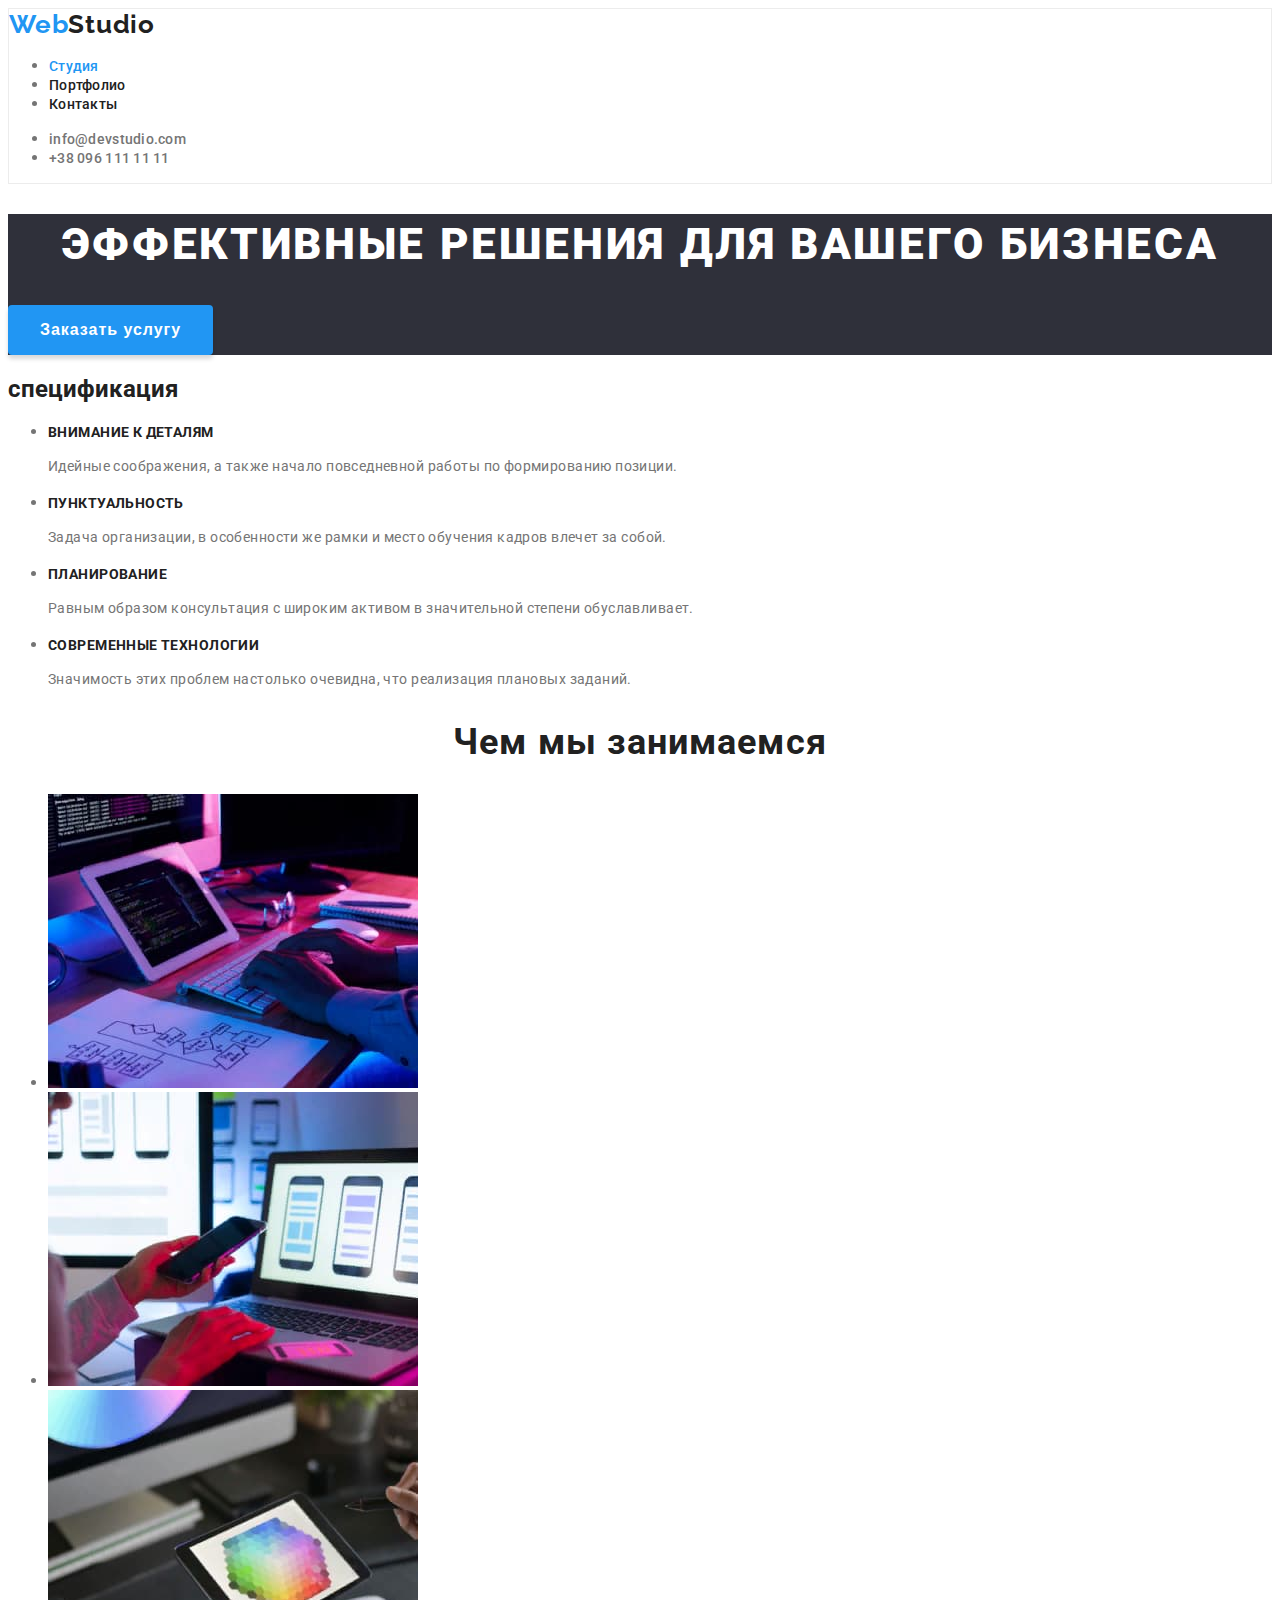
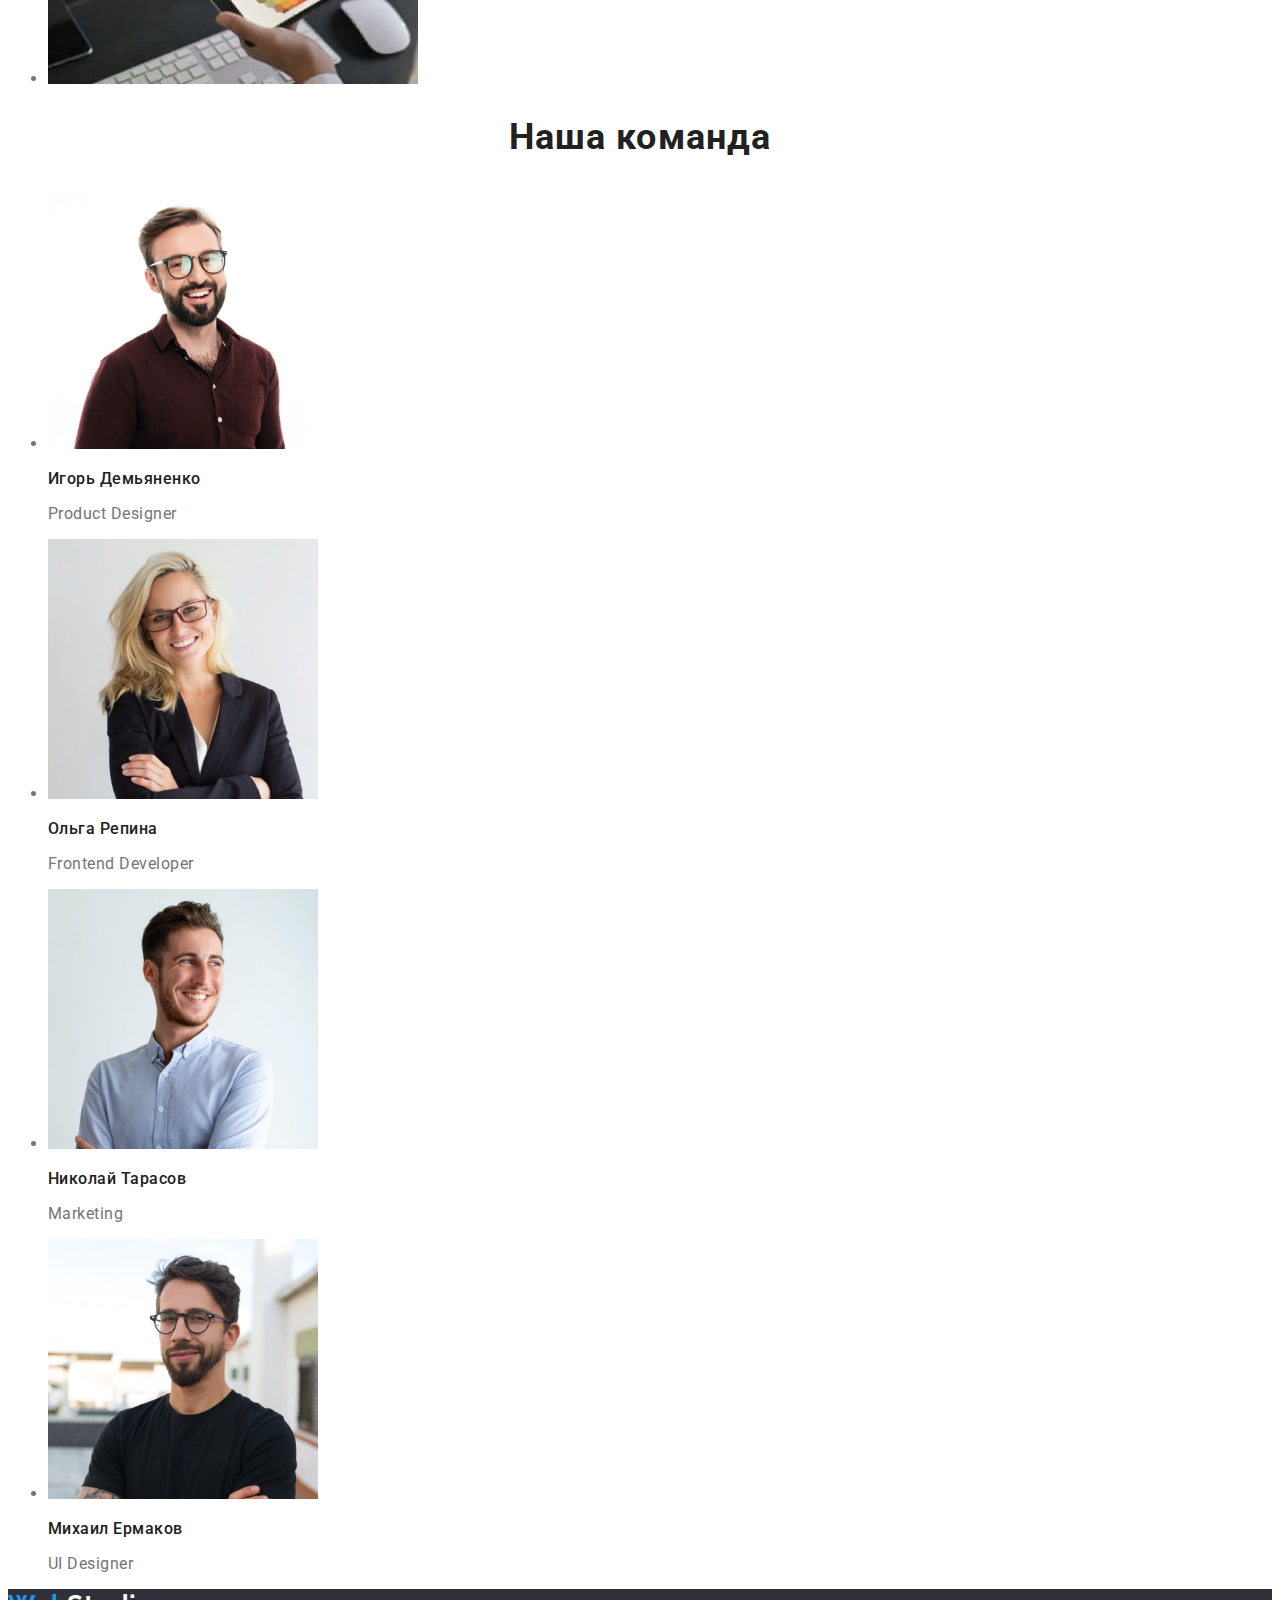
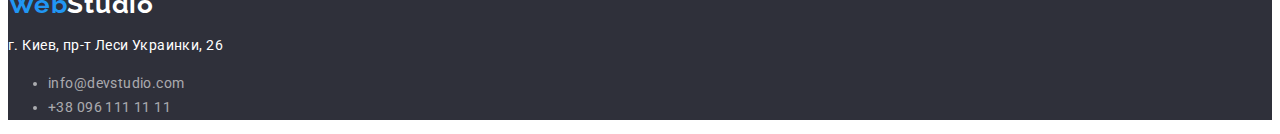
==== index.html @ db03715d "1" ====
<!DOCTYPE html>
<html lang="ru">
  <head>
    <meta charset="UTF-8" />
    <meta http-equiv="X-UA-Compatible" content="IE=edge" />
    <meta name="viewport" content="width=device-width, initial-scale=1.0" />
    <title>my first work</title>
    <link rel="preconnect" href="https://fonts.googleapis.com" />
    <link rel="preconnect" href="https://fonts.gstatic.com" crossorigin />
    <link
      href="https://fonts.googleapis.com/css2?family=Raleway:wght@700&family=Roboto:wght@400;500;700;900&display=swap"
      rel="stylesheet"
    />
    <link
      rel="stylesheet"
      href="https://cdnjs.cloudflare.com/ajax/libs/modern-normalize/1.1.0/modern-normalize.min.css"
      integrity="sha512-wpPYUAdjBVSE4KJnH1VR1HeZfpl1ub8YT/NKx4PuQ5NmX2tKuGu6U/JRp5y+Y8XG2tV+wKQpNHVUX03MfMFn9Q=="
      crossorigin="anonymous"
      referrerpolicy="no-referrer"
    />
    <link rel="stylesheet" href="css/styles.css" />
  </head>

  <body>
    <!--✌️Шапка Страницы🤞-->
    <header class="main-header">
      <nav class="main-nav">
        <a href="" class="logo"><span>Web</span>Studio</a>
        <ul class="nav-list">
          <li class="nav-item">
            <a href="./index.html" class="nav-link"><span>Студия</span></a>
          </li>
          <li class="nav-item">
            <a href="./portfolio.html" class="nav-link">Портфолио</a>
          </li>
          <li class="nav-item"><a href="" class="nav-link">Контакты</a></li>
        </ul>
      </nav>
      <ul class="nav-list-list">
        <li class="nav-contacts">
          <a href="mailto:info@devstudio.com" class="contacts"
            >info@devstudio.com</a
          >
        </li>
        <li class="nav-contacts">
          <a href="tell:+380961111111" class="contacts">+38 096 111 11 11</a>
        </li>
      </ul>
    </header>
    <main>
      <!--✌️Герой Страницы🤞-->
      <section class="section-hero">
        <h1 class="title">Эффективные решения для вашего бизнеса</h1>
        <button type="button" class="button main-btn">Заказать услугу</button>
      </section>
      <!--✌️Характеристики Страницы🤞-->
      <section class="Specifications">
        <h2 class="is hidden">спецификация</h2>
        <ul class="Specifications-list">
          <li class="Specifications-item">
            <h3 class="Specifications-title">Внимание к деталям</h3>
            <p class="Specifications-text">
              Идейные соображения, а также начало повседневной работы по
              формированию позиции.
            </p>
          </li>
          <li class="Specifications-item">
            <h3 class="Specifications-title">Пунктуальность</h3>
            <p class="Specifications-text">
              Задача организации, в особенности же рамки и место обучения кадров
              влечет за собой.
            </p>
          </li>
          <li class="Specifications-item">
            <h3 class="Specifications-title">Планирование</h3>
            <p class="Specifications-text">
              Равным образом консультация с широким активом в значительной
              степени обуславливает.
            </p>
          </li>
          <li class="Specifications-item">
            <h3 class="Specifications-title">Современные технологии</h3>
            <p class="Specifications-text">
              Значимость этих проблем настолько очевидна, что реализация
              плановых заданий.
            </p>
          </li>
        </ul>
      </section>
      <!--✌️Страница Занятье🤞-->
      <section class="occupation">
        <h2 class="occupation-title">Чем мы занимаемся</h2>
        <ul class="occupation-list">
          <li class="occupation-item">
            <img
              src="images/planshetpalci.jpg"
              alt="planshetpalci"
              width="370"
            />
          </li>
          <li class="occupation-item">
            <img src="images/iphonenout.jpg" alt="iphonenout" width="370" />
          </li>
          <li class="occupation-item">
            <img src="images/planshet.jpg" alt="planshet" width="370" />
          </li>
        </ul>
      </section>
      <!--✌️Страница КОМАНДЫ🤞-->
      <section class="team">
        <h2 class="our-team">Наша команда</h2>
        <ul class="team-list">
          <li class="team-item">
            <img src="images/igor.jpg" alt="photo igor" width="270" />
            <h3 class="name">Игорь Демьяненко</h3>
            <p class="profession">Product Designer</p>
          </li>
          <li>
            <img src="images/olga.jpg" alt="photo olga" width="270" />
            <h3 class="name">Ольга Репина</h3>
            <p class="profession">Frontend Developer</p>
          </li>
          <li>
            <img src="images/nikolai.jpg" alt="photo nikolai" width="270" />
            <h3 class="name">Николай Тарасов</h3>
            <p class="profession">Marketing</p>
          </li>
          <li>
            <img src="images/mixail.jpg" alt="photo mixail" width="270" />
            <h3 class="name">Михаил Ермаков</h3>
            <p class="profession">UI Designer</p>
          </li>
        </ul>
      </section>
    </main>
    <!--✌️Нижняя часть страницы🤞-->
    <footer class="footer-page">
      <a href="" class="logo2">Web<span>Studio</span></a>
      <address>
        <p class="footer-text">г. Киев, пр-т Леси Украинки, 26</p>
        <ul class="footer-contacts">
          <li class="footer-item">
            <a href="mailto:info@devstudio.com" class="footer-contacts"
              >info@devstudio.com</a
            >
          </li>
          <li class="footer-item">
            <a href="tell:+380961111111" class="footer-contacts"
              >+38 096 111 11 11</a
            >
          </li>
        </ul>
      </address>
    </footer>
  </body>
</html>
---- css/styles.css ----
body {
  font-family: "Roboto", sans-serif;
  color: #757575;
  background-color: var(--цвет-фона);
}
:root {
  --основной-цвет: #757575;
  --цвет-фокуса: #2196f3;
  --цвет-текста: #212121;
  --цвет-фона: #ffffff;
  --цвет-секции: #f5f4fa;
  --цвет-футер-фон: #2f303a;
  --цвет-кнопки-ховер: #188ce8;
}
a {
  text-decoration: none;
}
h2,
h3 {
  color: var(--цвет-текста);
}
/*--✌️Шапка Страницы🤞--*/
.main-header {
  border: 1px solid #ececec;
}
/*-------✌️LOGO🤞------*/
.logo {
  font-style: normal;
  font-family: Raleway;
  font-weight: 700;
  font-size: 26px;
  line-height: 1.2;
  letter-spacing: 0.03em;
  color: var(--цвет-текста);
}
.logo > span {
  color: var(--цвет-фокуса);
}
/*-----✌️нав список🤞---*/

.nav-link {
  font-style: normal;
  font-weight: 500;
  font-size: 14px;
  line-height: 1.14;
  letter-spacing: 0.02em;
  color: var(--цвет-текста);
}
.nav-link > span {
  color: var(--цвет-фокуса);
}
.nav-link:hover,
.nav-link:focus {
  color: var(--цвет-фокуса);
}
.contacts {
  font-style: normal;
  font-weight: 500;
  font-size: 14px;
  line-height: 1.14;
  letter-spacing: 0.02em;
  color: var(--основной-цвет);
}
.contacts:hover,
.contacts:focus {
  color: var(--цвет-фокуса);
}
/*----✌️Герой Страницы🤞-----*/
.section-hero {
  max-width: 1600px;
  background-color: var(--цвет-футер-фон);
}
.title {
  font-style: normal;
  font-weight: 900;
  font-size: 44px;
  line-height: 1.4;
  text-align: center;
  letter-spacing: 0.06em;
  text-transform: uppercase;
  color: var(--цвет-фона);
}
.button {
  font-weight: 700;
  font-size: 16px;
  line-height: 1.87;
  align-items: center;
  text-align: center;
  letter-spacing: 0.06em;
  padding: 10px 32px;
  box-shadow: 0px 4px 4px rgba(0, 0, 0, 0.15);
  border-radius: 4px;
  border-style: none;
}
.main-btn {
  background-color: var(--цвет-фокуса);
  color: var(--цвет-фона);
}
.button:hover,
.button:focus {
  cursor: pointer;
  background-color: var(--цвет-кнопки-ховер);
}
/*--✌️Характеристики Страницы🤞---*/
.Specifications-title {
  font-weight: 700;
  font-size: 14px;
  line-height: 1.14;
  letter-spacing: 0.03em;
  text-transform: uppercase;
}
.Specifications-text {
  font-size: 14px;
  line-height: 1.71;
  letter-spacing: 0.03em;
}
/*---✌️Страница Занятье🤞---*/
.occupation-title {
  font-weight: 700;
  font-size: 36px;
  line-height: 1.16;
  text-align: center;
  letter-spacing: 0.03em;
}
/*-----✌️Страница КОМАНДЫ🤞---*/
.our-team {
  font-weight: 700;
  font-size: 36px;
  line-height: 1.16;
  text-align: center;
  letter-spacing: 0.03em;
}
.name {
  font-weight: 500;
  font-size: 16px;
  line-height: 1.19;
  letter-spacing: 0.03em;
}
.profession {
  font-size: 16px;
  line-height: 1.19;
  letter-spacing: 0.03em;
}
/*---✌️Нижняя часть страницы🤞---*/
/*--✌️Нижняя часть LOGO🤞---*/
.logo2 {
  font-style: normal;
  font-family: Raleway;
  font-weight: 700;
  font-size: 26px;
  line-height: 1.2;
  letter-spacing: 0.03em;
  color: var(--цвет-фокуса);
}
.logo2 > span {
  color: var(--цвет-фона);
}
.footer-page {
  max-width: 1600px;
  background-color: var(--цвет-футер-фон);
}
.footer-contacts {
  font-style: normal;
  font-size: 14px;
  line-height: 1.7;
  letter-spacing: 0.03em;
  color: rgba(255, 255, 255, 0.6);
}
.footer-contacts:hover,
.footer-contacts:focus {
  color: var(--основной-цвет);
}
.footer-text {
  font-style: normal;
  font-size: 14px;
  line-height: 1.7;
  letter-spacing: 0.03em;
  color: var(--цвет-фона);
}
/*----✌️Страница PORTFOLIO🤞----*/
/*------✌️Кнопки Страницы🤞----*/
.buttons {
  display: inline-block;
  font-weight: 500;
  font-size: 16px;
  line-height: 1.62;
  text-align: center;
  letter-spacing: 0.03em;
  border-radius: 4px;
  color: var(--цвет-текста);
  background-color: var(--цвет-секции);
  cursor: pointer;
  padding: 6px 22px;
  border-style: none;
  box-shadow: 0px 3px 1px rgba(0, 0, 0, 0.1), 0px 1px 2px rgba(0, 0, 0, 0.08),
    0px 2px 2px rgba(0, 0, 0, 0.12);
}
.buttons:hover,
.buttons:focus {
  color: var(--цвет-фона);
  background-color: var(--цвет-фокуса);
}

/*--✌️ПЕРЕЧЕНЬ продукта Страницы🤞--*/
.product-name {
  font-weight: bold;
  font-size: 18px;
  line-height: 2;
  letter-spacing: 0.06em;
}
.product-link {
  font-size: 16px;
  line-height: 1.87;
  letter-spacing: 0.03em;
}
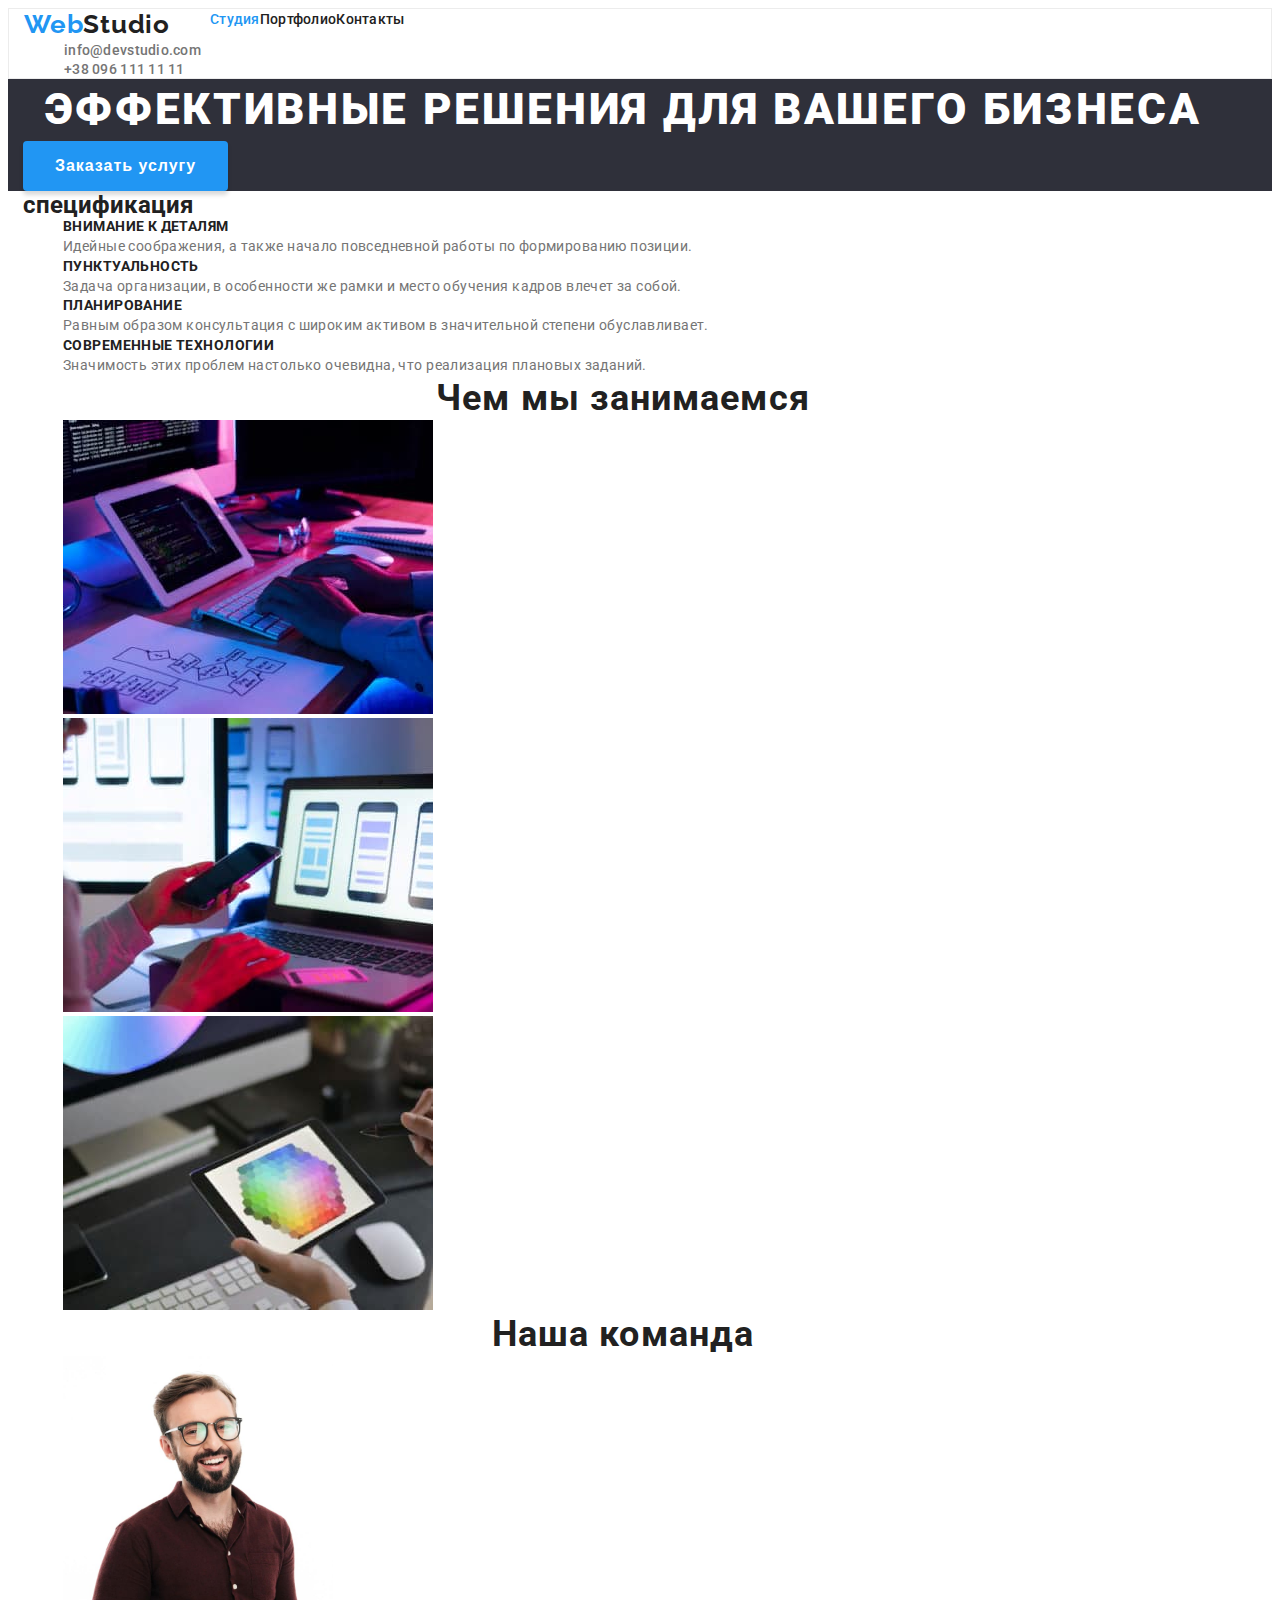
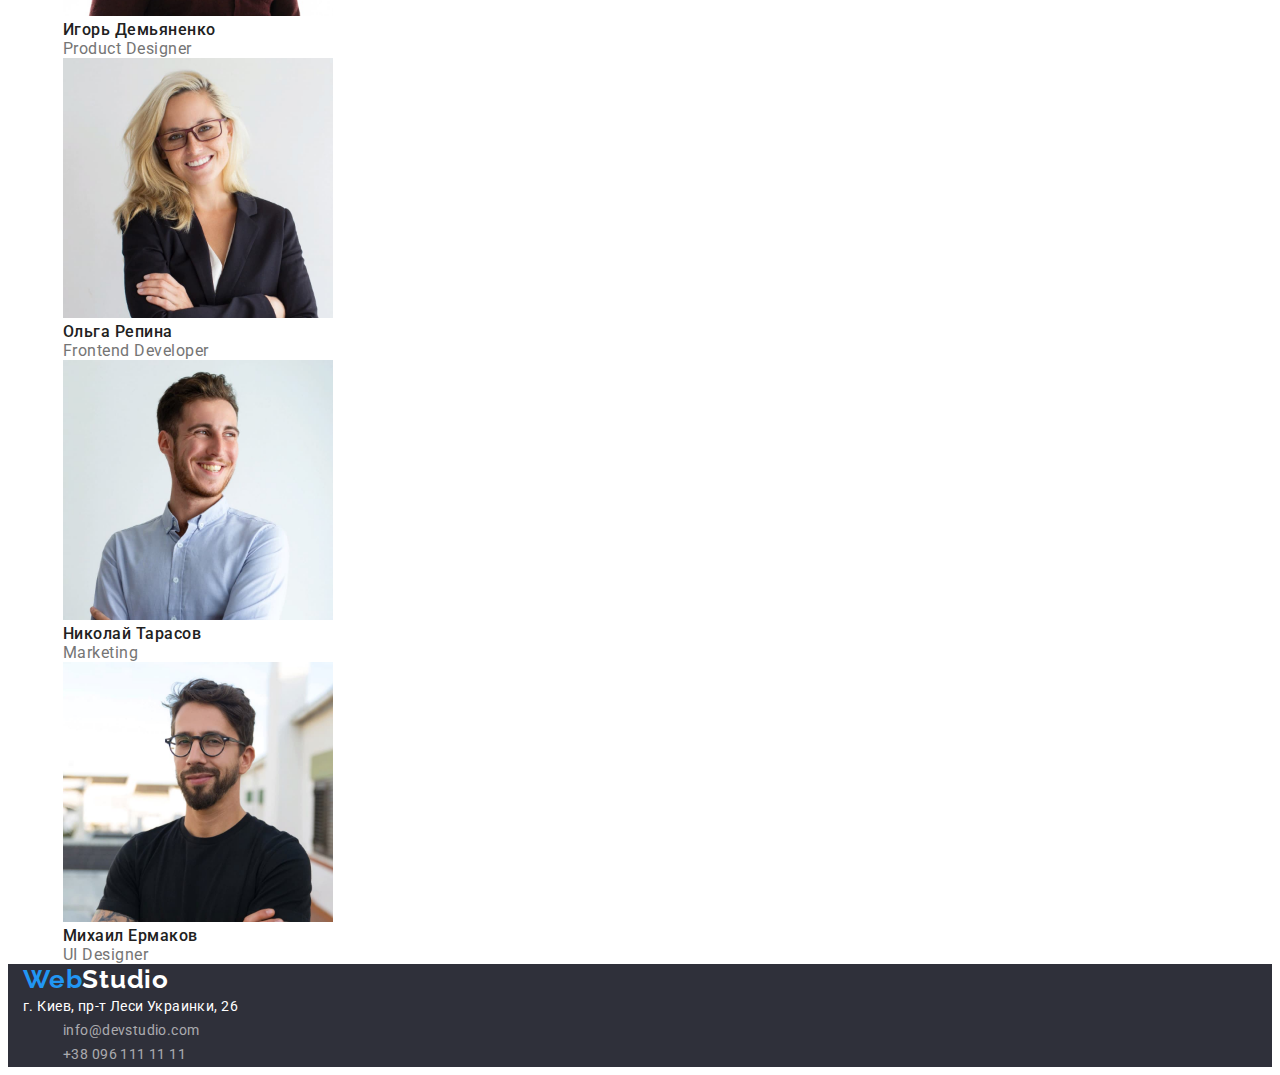
==== commit ff3bcfaf: "1" ====
--- a/index.html
+++ b/index.html
@@ -24,133 +24,145 @@
   <body>
     <!--✌️Шапка Страницы🤞-->
     <header class="main-header">
-      <nav class="main-nav">
-        <a href="" class="logo"><span>Web</span>Studio</a>
-        <ul class="nav-list">
-          <li class="nav-item">
-            <a href="./index.html" class="nav-link"><span>Студия</span></a>
+      <div class="conteiner">
+        <nav class="main-nav">
+          <a href="" class="logo"><span>Web</span>Studio</a>
+          <ul class="nav-list">
+            <li class="nav-item">
+              <a href="./index.html" class="nav-link"><span>Студия</span></a>
+            </li>
+            <li class="nav-item">
+              <a href="./portfolio.html" class="nav-link">Портфолио</a>
+            </li>
+            <li class="nav-item"><a href="" class="nav-link">Контакты</a></li>
+          </ul>
+        </nav>
+        <ul class="nav-list-list">
+          <li class="nav-contacts">
+            <a href="mailto:info@devstudio.com" class="contacts"
+              >info@devstudio.com</a
+            >
           </li>
-          <li class="nav-item">
-            <a href="./portfolio.html" class="nav-link">Портфолио</a>
+          <li class="nav-contacts">
+            <a href="tell:+380961111111" class="contacts">+38 096 111 11 11</a>
           </li>
-          <li class="nav-item"><a href="" class="nav-link">Контакты</a></li>
         </ul>
-      </nav>
-      <ul class="nav-list-list">
-        <li class="nav-contacts">
-          <a href="mailto:info@devstudio.com" class="contacts"
-            >info@devstudio.com</a
-          >
-        </li>
-        <li class="nav-contacts">
-          <a href="tell:+380961111111" class="contacts">+38 096 111 11 11</a>
-        </li>
-      </ul>
+      </div>
     </header>
     <main>
       <!--✌️Герой Страницы🤞-->
       <section class="section-hero">
-        <h1 class="title">Эффективные решения для вашего бизнеса</h1>
-        <button type="button" class="button main-btn">Заказать услугу</button>
+        <div class="conteiner">
+          <h1 class="title">Эффективные решения для вашего бизнеса</h1>
+          <button type="button" class="button main-btn">Заказать услугу</button>
+        </div>
       </section>
       <!--✌️Характеристики Страницы🤞-->
       <section class="Specifications">
-        <h2 class="is hidden">спецификация</h2>
-        <ul class="Specifications-list">
-          <li class="Specifications-item">
-            <h3 class="Specifications-title">Внимание к деталям</h3>
-            <p class="Specifications-text">
-              Идейные соображения, а также начало повседневной работы по
-              формированию позиции.
-            </p>
-          </li>
-          <li class="Specifications-item">
-            <h3 class="Specifications-title">Пунктуальность</h3>
-            <p class="Specifications-text">
-              Задача организации, в особенности же рамки и место обучения кадров
-              влечет за собой.
-            </p>
-          </li>
-          <li class="Specifications-item">
-            <h3 class="Specifications-title">Планирование</h3>
-            <p class="Specifications-text">
-              Равным образом консультация с широким активом в значительной
-              степени обуславливает.
-            </p>
-          </li>
-          <li class="Specifications-item">
-            <h3 class="Specifications-title">Современные технологии</h3>
-            <p class="Specifications-text">
-              Значимость этих проблем настолько очевидна, что реализация
-              плановых заданий.
-            </p>
-          </li>
-        </ul>
+        <div class="conteiner">
+          <h2 class="is hidden">спецификация</h2>
+          <ul class="Specifications-list">
+            <li class="Specifications-item">
+              <h3 class="Specifications-title">Внимание к деталям</h3>
+              <p class="Specifications-text">
+                Идейные соображения, а также начало повседневной работы по
+                формированию позиции.
+              </p>
+            </li>
+            <li class="Specifications-item">
+              <h3 class="Specifications-title">Пунктуальность</h3>
+              <p class="Specifications-text">
+                Задача организации, в особенности же рамки и место обучения
+                кадров влечет за собой.
+              </p>
+            </li>
+            <li class="Specifications-item">
+              <h3 class="Specifications-title">Планирование</h3>
+              <p class="Specifications-text">
+                Равным образом консультация с широким активом в значительной
+                степени обуславливает.
+              </p>
+            </li>
+            <li class="Specifications-item">
+              <h3 class="Specifications-title">Современные технологии</h3>
+              <p class="Specifications-text">
+                Значимость этих проблем настолько очевидна, что реализация
+                плановых заданий.
+              </p>
+            </li>
+          </ul>
+        </div>
       </section>
       <!--✌️Страница Занятье🤞-->
       <section class="occupation">
-        <h2 class="occupation-title">Чем мы занимаемся</h2>
-        <ul class="occupation-list">
-          <li class="occupation-item">
-            <img
-              src="images/planshetpalci.jpg"
-              alt="planshetpalci"
-              width="370"
-            />
-          </li>
-          <li class="occupation-item">
-            <img src="images/iphonenout.jpg" alt="iphonenout" width="370" />
-          </li>
-          <li class="occupation-item">
-            <img src="images/planshet.jpg" alt="planshet" width="370" />
-          </li>
-        </ul>
+        <div class="conteiner">
+          <h2 class="occupation-title">Чем мы занимаемся</h2>
+          <ul class="occupation-list">
+            <li class="occupation-item">
+              <img
+                src="images/planshetpalci.jpg"
+                alt="planshetpalci"
+                width="370"
+              />
+            </li>
+            <li class="occupation-item">
+              <img src="images/iphonenout.jpg" alt="iphonenout" width="370" />
+            </li>
+            <li class="occupation-item">
+              <img src="images/planshet.jpg" alt="planshet" width="370" />
+            </li>
+          </ul>
+        </div>
       </section>
       <!--✌️Страница КОМАНДЫ🤞-->
       <section class="team">
-        <h2 class="our-team">Наша команда</h2>
-        <ul class="team-list">
-          <li class="team-item">
-            <img src="images/igor.jpg" alt="photo igor" width="270" />
-            <h3 class="name">Игорь Демьяненко</h3>
-            <p class="profession">Product Designer</p>
-          </li>
-          <li>
-            <img src="images/olga.jpg" alt="photo olga" width="270" />
-            <h3 class="name">Ольга Репина</h3>
-            <p class="profession">Frontend Developer</p>
-          </li>
-          <li>
-            <img src="images/nikolai.jpg" alt="photo nikolai" width="270" />
-            <h3 class="name">Николай Тарасов</h3>
-            <p class="profession">Marketing</p>
-          </li>
-          <li>
-            <img src="images/mixail.jpg" alt="photo mixail" width="270" />
-            <h3 class="name">Михаил Ермаков</h3>
-            <p class="profession">UI Designer</p>
-          </li>
-        </ul>
+        <div class="conteiner">
+          <h2 class="our-team">Наша команда</h2>
+          <ul class="team-list">
+            <li class="team-item">
+              <img src="images/igor.jpg" alt="photo igor" width="270" />
+              <h3 class="name">Игорь Демьяненко</h3>
+              <p class="profession">Product Designer</p>
+            </li>
+            <li>
+              <img src="images/olga.jpg" alt="photo olga" width="270" />
+              <h3 class="name">Ольга Репина</h3>
+              <p class="profession">Frontend Developer</p>
+            </li>
+            <li>
+              <img src="images/nikolai.jpg" alt="photo nikolai" width="270" />
+              <h3 class="name">Николай Тарасов</h3>
+              <p class="profession">Marketing</p>
+            </li>
+            <li>
+              <img src="images/mixail.jpg" alt="photo mixail" width="270" />
+              <h3 class="name">Михаил Ермаков</h3>
+              <p class="profession">UI Designer</p>
+            </li>
+          </ul>
+        </div>
       </section>
     </main>
     <!--✌️Нижняя часть страницы🤞-->
     <footer class="footer-page">
-      <a href="" class="logo2">Web<span>Studio</span></a>
-      <address>
-        <p class="footer-text">г. Киев, пр-т Леси Украинки, 26</p>
-        <ul class="footer-contacts">
-          <li class="footer-item">
-            <a href="mailto:info@devstudio.com" class="footer-contacts"
-              >info@devstudio.com</a
-            >
-          </li>
-          <li class="footer-item">
-            <a href="tell:+380961111111" class="footer-contacts"
-              >+38 096 111 11 11</a
-            >
-          </li>
-        </ul>
-      </address>
+      <div class="conteiner">
+        <a href="" class="logo2">Web<span>Studio</span></a>
+        <address>
+          <p class="footer-text">г. Киев, пр-т Леси Украинки, 26</p>
+          <ul class="footer-contacts">
+            <li class="footer-item">
+              <a href="mailto:info@devstudio.com" class="footer-contacts"
+                >info@devstudio.com</a
+              >
+            </li>
+            <li class="footer-item">
+              <a href="tell:+380961111111" class="footer-contacts"
+                >+38 096 111 11 11</a
+              >
+            </li>
+          </ul>
+        </address>
+      </div>
     </footer>
   </body>
 </html>
--- a/css/styles.css
+++ b/css/styles.css
@@ -15,9 +15,30 @@
 a {
   text-decoration: none;
 }
+
 h2,
 h3 {
   color: var(--цвет-текста);
+}
+h1,
+h2,
+h3,
+h4,
+h5,
+h6,
+p,
+ul {
+  margin: 0;
+}
+ul {
+  list-style: none;
+}
+.conteiner {
+  width: 1200px;
+  margin-left: 0;
+  margin-right: 0;
+  padding-left: 15px;
+  padding-right: 15px;
 }
 /*--✌️Шапка Страницы🤞--*/
 .main-header {
@@ -37,7 +58,12 @@
   color: var(--цвет-фокуса);
 }
 /*-----✌️нав список🤞---*/
-
+.main-nav {
+  display: flex;
+}
+.nav-list {
+  display: flex;
+}
 .nav-link {
   font-style: normal;
   font-weight: 500;
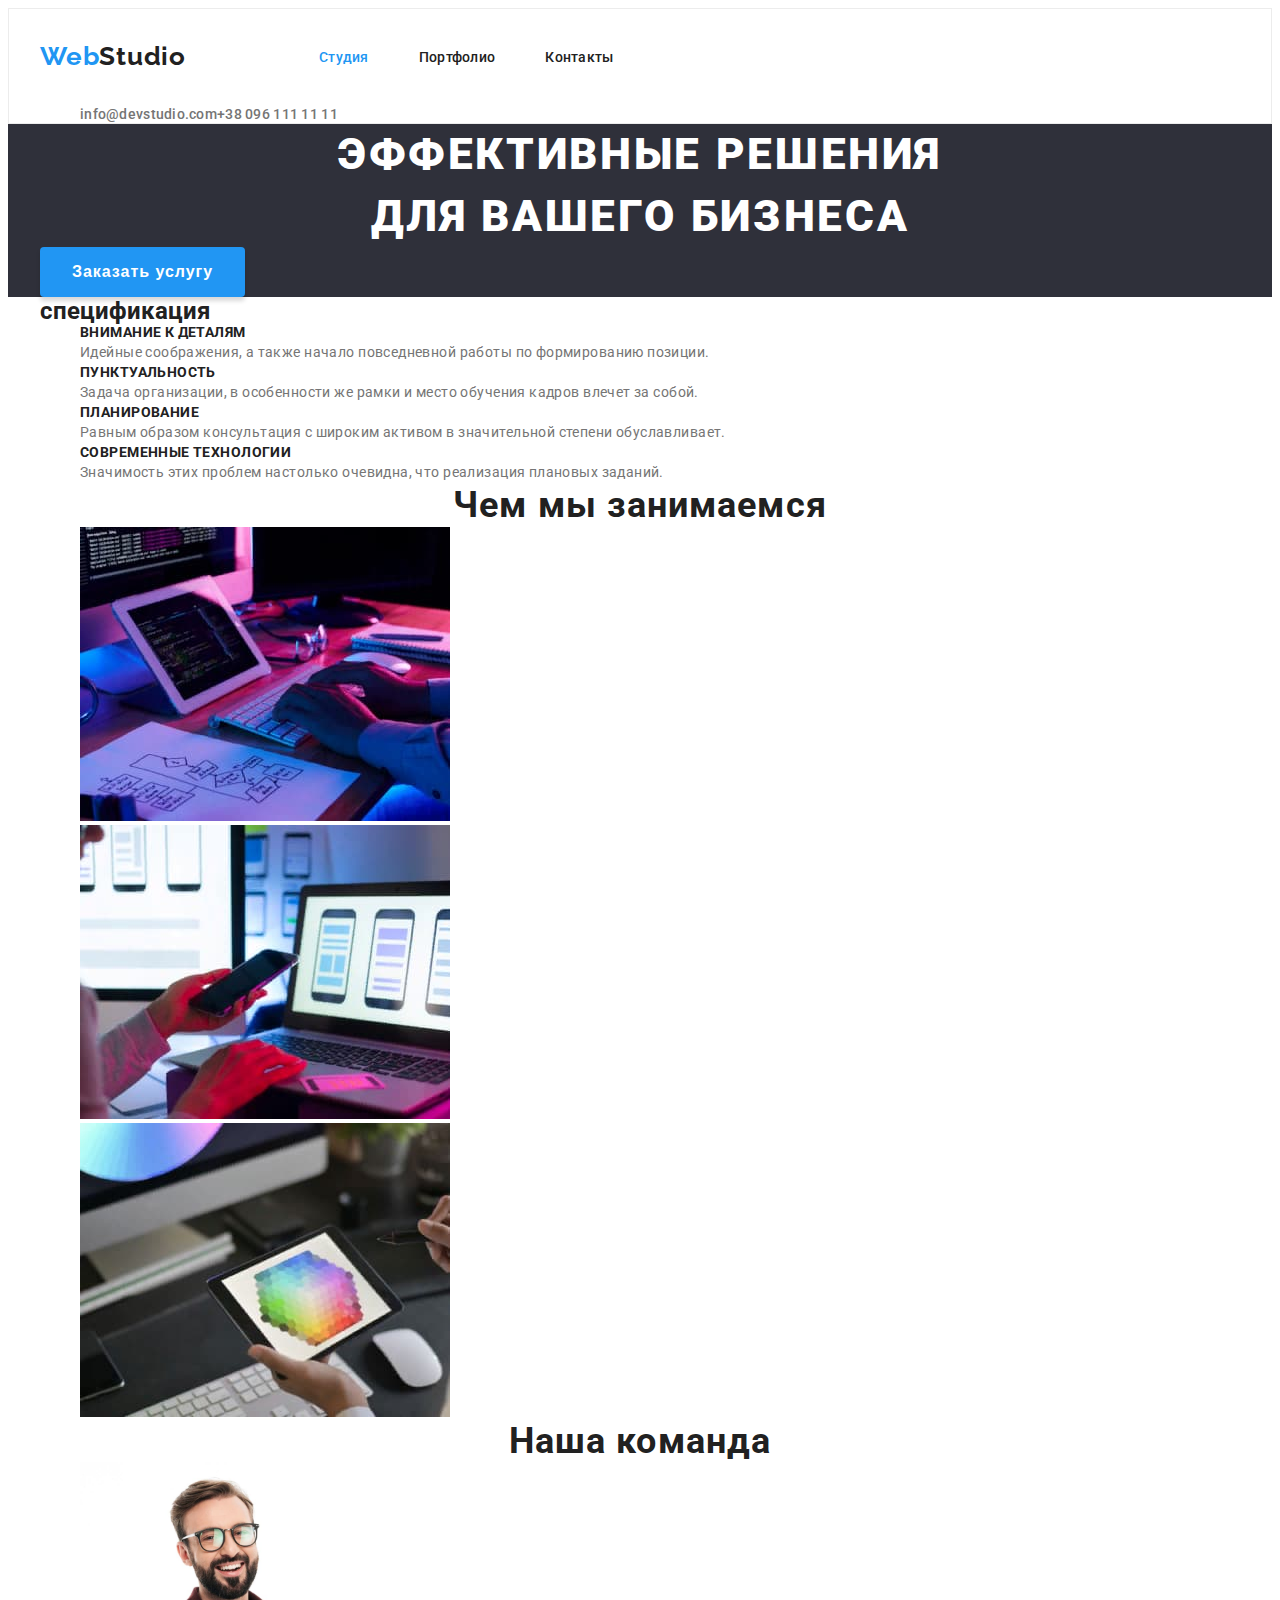
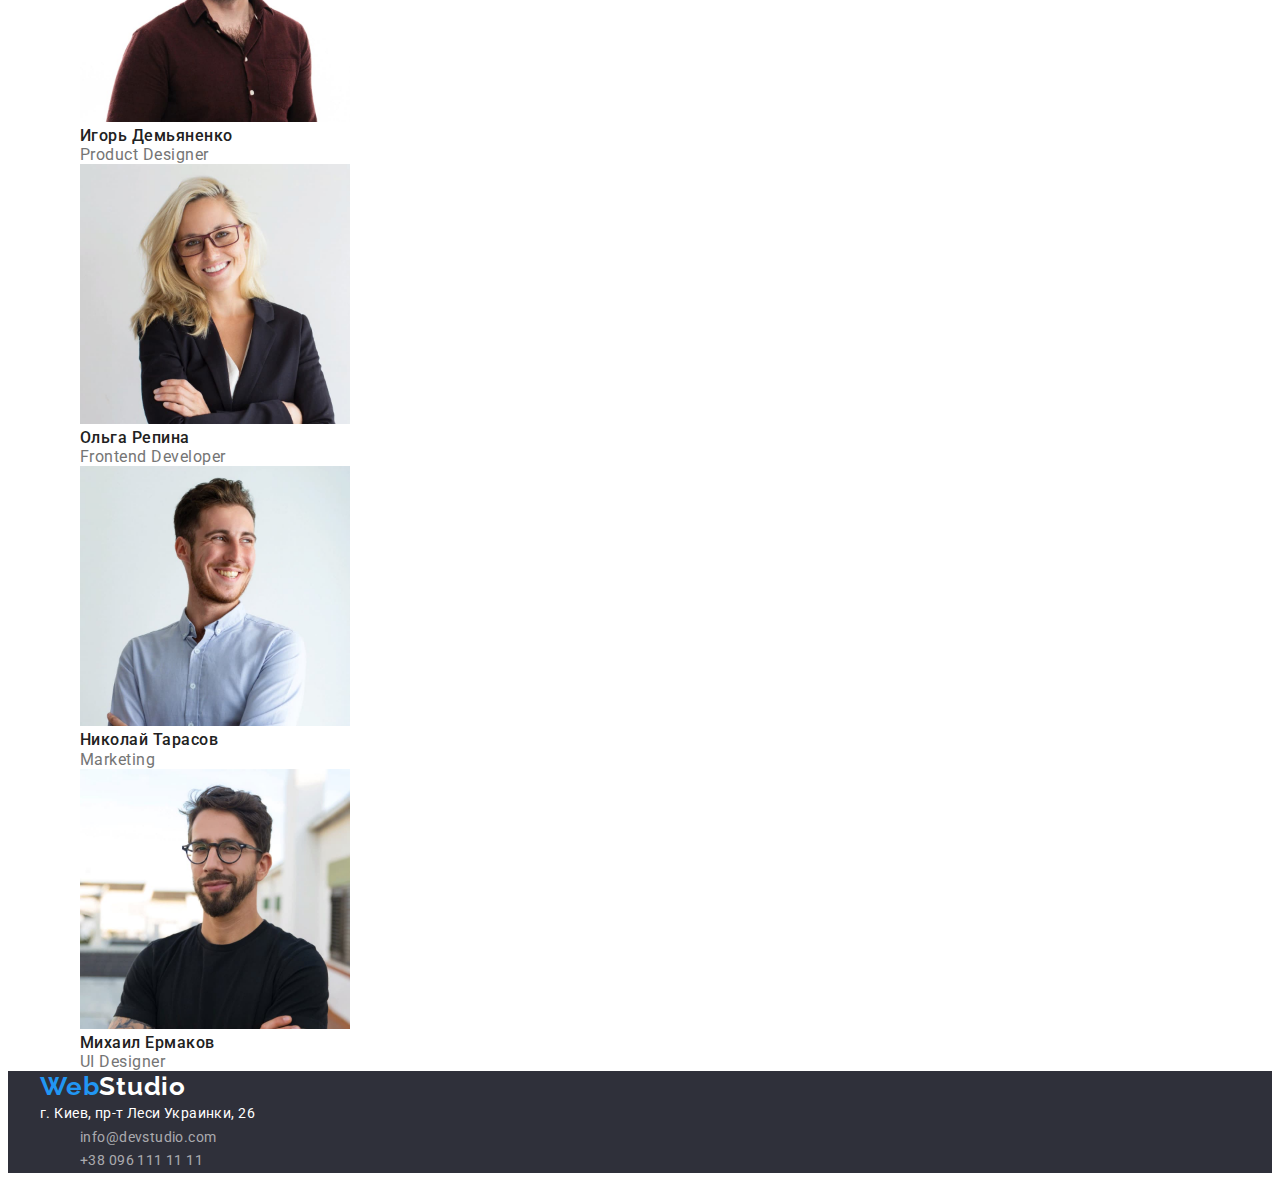
==== commit fda7f0eb: "1" ====
--- a/index.html
+++ b/index.html
@@ -37,7 +37,7 @@
             <li class="nav-item"><a href="" class="nav-link">Контакты</a></li>
           </ul>
         </nav>
-        <ul class="nav-list-list">
+        <ul class="nav-list-contacts">
           <li class="nav-contacts">
             <a href="mailto:info@devstudio.com" class="contacts"
               >info@devstudio.com</a
@@ -53,7 +53,10 @@
       <!--✌️Герой Страницы🤞-->
       <section class="section-hero">
         <div class="conteiner">
-          <h1 class="title">Эффективные решения для вашего бизнеса</h1>
+          <h1 class="title">
+            Эффективные решения
+            <p>для вашего бизнеса</p>
+          </h1>
           <button type="button" class="button main-btn">Заказать услугу</button>
         </div>
       </section>
--- a/css/styles.css
+++ b/css/styles.css
@@ -35,8 +35,8 @@
 }
 .conteiner {
   width: 1200px;
-  margin-left: 0;
-  margin-right: 0;
+  margin-left: auto;
+  margin-right: auto;
   padding-left: 15px;
   padding-right: 15px;
 }
@@ -53,6 +53,7 @@
   line-height: 1.2;
   letter-spacing: 0.03em;
   color: var(--цвет-текста);
+  margin-right: 93px;
 }
 .logo > span {
   color: var(--цвет-фокуса);
@@ -60,11 +61,18 @@
 /*-----✌️нав список🤞---*/
 .main-nav {
   display: flex;
+  padding-bottom: 32px;
+  padding-top: 32px;
+}
+.nav-item:not(:last-child) {
+  margin-right: 50px;
 }
 .nav-list {
   display: flex;
+  align-items: center;
 }
 .nav-link {
+  display: inline-block;
   font-style: normal;
   font-weight: 500;
   font-size: 14px;
@@ -72,6 +80,7 @@
   letter-spacing: 0.02em;
   color: var(--цвет-текста);
 }
+
 .nav-link > span {
   color: var(--цвет-фокуса);
 }
@@ -79,6 +88,10 @@
 .nav-link:focus {
   color: var(--цвет-фокуса);
 }
+.nav-list-contacts {
+  display: flex;
+}
+
 .contacts {
   font-style: normal;
   font-weight: 500;
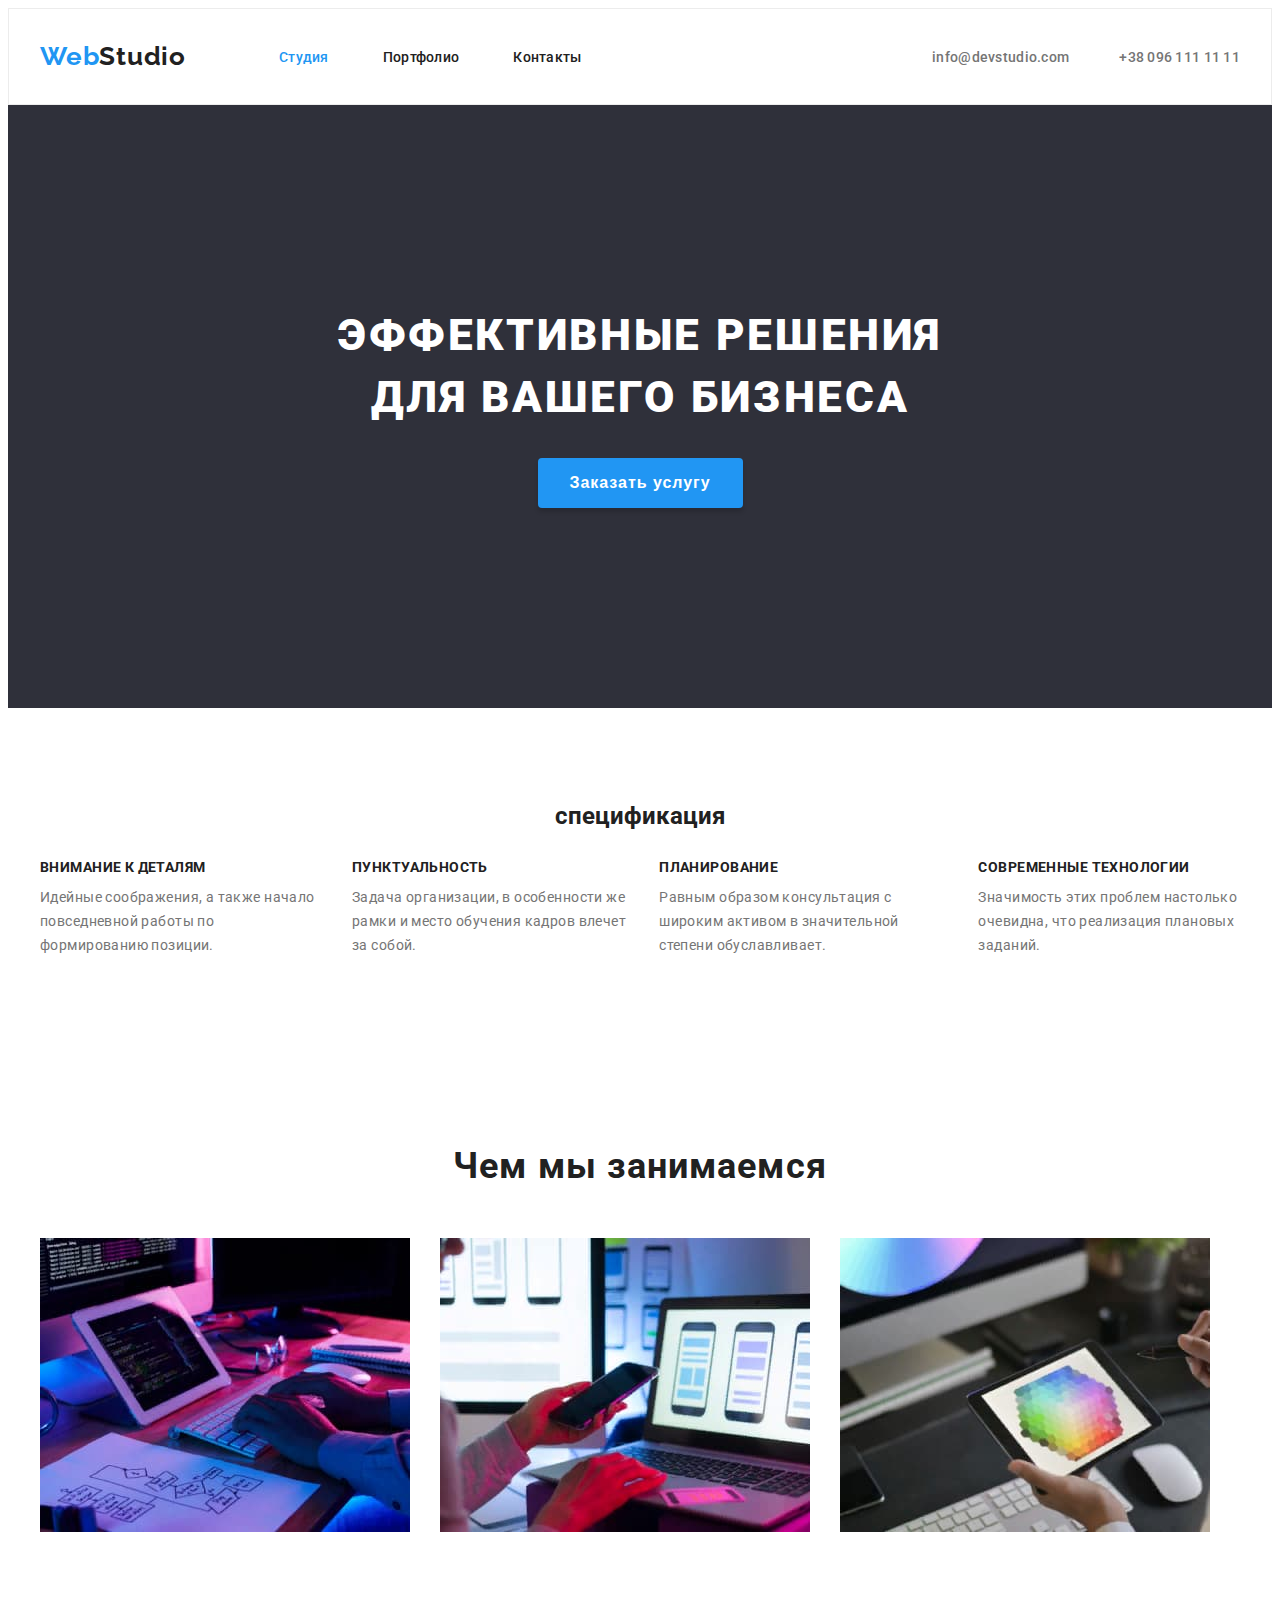
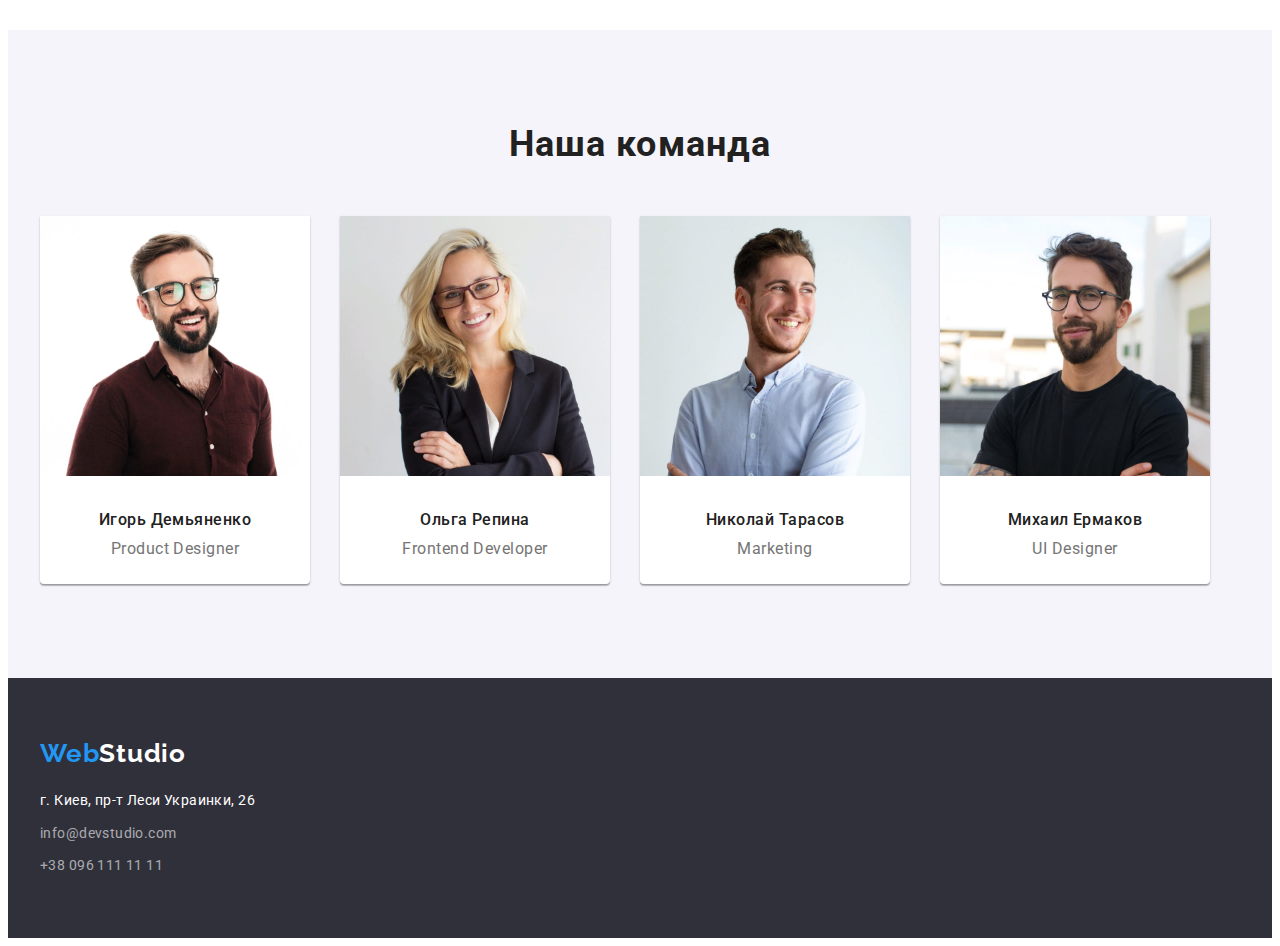
==== commit 8b468bec: "1" ====
--- a/index.html
+++ b/index.html
@@ -25,45 +25,53 @@
     <!--✌️Шапка Страницы🤞-->
     <header class="main-header">
       <div class="conteiner">
-        <nav class="main-nav">
-          <a href="" class="logo"><span>Web</span>Studio</a>
-          <ul class="nav-list">
-            <li class="nav-item">
-              <a href="./index.html" class="nav-link"><span>Студия</span></a>
+        <div class="page-header">
+          <nav class="main-nav">
+            <a href="" class="logo"><span>Web</span>Studio</a>
+            <ul class="nav-list">
+              <li class="nav-item">
+                <a href="./index.html" class="nav-link"><span>Студия</span></a>
+              </li>
+              <li class="nav-item">
+                <a href="./portfolio.html" class="nav-link">Портфолио</a>
+              </li>
+              <li class="nav-item"><a href="" class="nav-link">Контакты</a></li>
+            </ul>
+          </nav>
+          <ul class="nav-list-contacts">
+            <li class="nav-contacts">
+              <a href="mailto:info@devstudio.com" class="contacts"
+                >info@devstudio.com</a
+              >
             </li>
-            <li class="nav-item">
-              <a href="./portfolio.html" class="nav-link">Портфолио</a>
+            <li class="nav-contacts">
+              <a href="tell:+380961111111" class="contacts"
+                >+38 096 111 11 11</a
+              >
             </li>
-            <li class="nav-item"><a href="" class="nav-link">Контакты</a></li>
           </ul>
-        </nav>
-        <ul class="nav-list-contacts">
-          <li class="nav-contacts">
-            <a href="mailto:info@devstudio.com" class="contacts"
-              >info@devstudio.com</a
-            >
-          </li>
-          <li class="nav-contacts">
-            <a href="tell:+380961111111" class="contacts">+38 096 111 11 11</a>
-          </li>
-        </ul>
+        </div>
       </div>
     </header>
     <main>
       <!--✌️Герой Страницы🤞-->
       <section class="section-hero">
         <div class="conteiner">
-          <h1 class="title">
-            Эффективные решения
-            <p>для вашего бизнеса</p>
-          </h1>
-          <button type="button" class="button main-btn">Заказать услугу</button>
+          <div class="hero">
+            <h1 class="title">
+              Эффективные решения <br />
+              для вашего бизнеса
+            </h1>
+            <button type="button" class="button main-btn">
+              Заказать услугу
+            </button>
+          </div>
         </div>
       </section>
       <!--✌️Характеристики Страницы🤞-->
       <section class="Specifications">
         <div class="conteiner">
-          <h2 class="is hidden">спецификация</h2>
+          <h2 class="is-hidden">спецификация</h2>
           <ul class="Specifications-list">
             <li class="Specifications-item">
               <h3 class="Specifications-title">Внимание к деталям</h3>
@@ -123,24 +131,40 @@
           <h2 class="our-team">Наша команда</h2>
           <ul class="team-list">
             <li class="team-item">
-              <img src="images/igor.jpg" alt="photo igor" width="270" />
-              <h3 class="name">Игорь Демьяненко</h3>
-              <p class="profession">Product Designer</p>
+              <div class="amg">
+                <img src="images/igor.jpg" alt="photo igor" width="270" />
+              </div>
+              <div class="team-person">
+                <h3 class="name">Игорь Демьяненко</h3>
+                <p class="profession">Product Designer</p>
+              </div>
             </li>
-            <li>
-              <img src="images/olga.jpg" alt="photo olga" width="270" />
-              <h3 class="name">Ольга Репина</h3>
-              <p class="profession">Frontend Developer</p>
+            <li class="team-item">
+              <div class="amg">
+                <img src="images/olga.jpg" alt="photo olga" width="270" />
+              </div>
+              <div class="team-person">
+                <h3 class="name">Ольга Репина</h3>
+                <p class="profession">Frontend Developer</p>
+              </div>
             </li>
-            <li>
-              <img src="images/nikolai.jpg" alt="photo nikolai" width="270" />
-              <h3 class="name">Николай Тарасов</h3>
-              <p class="profession">Marketing</p>
+            <li class="team-item">
+              <div class="amg">
+                <img src="images/nikolai.jpg" alt="photo nikolai" width="270" />
+              </div>
+              <div class="team-person">
+                <h3 class="name">Николай Тарасов</h3>
+                <p class="profession">Marketing</p>
+              </div>
             </li>
-            <li>
-              <img src="images/mixail.jpg" alt="photo mixail" width="270" />
-              <h3 class="name">Михаил Ермаков</h3>
-              <p class="profession">UI Designer</p>
+            <li class="team-item">
+              <div class="amg">
+                <img src="images/mixail.jpg" alt="photo mixail" width="270" />
+              </div>
+              <div class="team-person">
+                <h3 class="name">Михаил Ермаков</h3>
+                <p class="profession">UI Designer</p>
+              </div>
             </li>
           </ul>
         </div>
@@ -149,22 +173,24 @@
     <!--✌️Нижняя часть страницы🤞-->
     <footer class="footer-page">
       <div class="conteiner">
-        <a href="" class="logo2">Web<span>Studio</span></a>
-        <address>
-          <p class="footer-text">г. Киев, пр-т Леси Украинки, 26</p>
-          <ul class="footer-contacts">
-            <li class="footer-item">
-              <a href="mailto:info@devstudio.com" class="footer-contacts"
-                >info@devstudio.com</a
-              >
-            </li>
-            <li class="footer-item">
-              <a href="tell:+380961111111" class="footer-contacts"
-                >+38 096 111 11 11</a
-              >
-            </li>
-          </ul>
-        </address>
+        <div class="main-footer">
+          <a href="" class="logo2">Web<span>Studio</span></a>
+          <address>
+            <p class="footer-text">г. Киев, пр-т Леси Украинки, 26</p>
+            <ul class="footer-contacts">
+              <li class="footer-item">
+                <a href="mailto:info@devstudio.com" class="footer-contacts"
+                  >info@devstudio.com</a
+                >
+              </li>
+              <li class="footer-item">
+                <a href="tell:+380961111111" class="footer-contacts"
+                  >+38 096 111 11 11</a
+                >
+              </li>
+            </ul>
+          </address>
+        </div>
       </div>
     </footer>
   </body>
--- a/css/styles.css
+++ b/css/styles.css
@@ -32,6 +32,7 @@
 }
 ul {
   list-style: none;
+  padding: 0;
 }
 .conteiner {
   width: 1200px;
@@ -44,6 +45,11 @@
 .main-header {
   border: 1px solid #ececec;
 }
+.page-header {
+  padding-bottom: 32px;
+  padding-top: 32px;
+  display: flex;
+}
 /*-------✌️LOGO🤞------*/
 .logo {
   font-style: normal;
@@ -59,15 +65,13 @@
   color: var(--цвет-фокуса);
 }
 /*-----✌️нав список🤞---*/
-.main-nav {
-  display: flex;
-  padding-bottom: 32px;
-  padding-top: 32px;
+.nav-item {
+  display: inline-block;
 }
 .nav-item:not(:last-child) {
   margin-right: 50px;
 }
-.nav-list {
+.main-nav {
   display: flex;
   align-items: center;
 }
@@ -90,8 +94,12 @@
 }
 .nav-list-contacts {
   display: flex;
-}
-
+  margin-left: auto;
+  align-items: center;
+}
+.nav-contacts:not(:last-child) {
+  margin-right: 50px;
+}
 .contacts {
   font-style: normal;
   font-weight: 500;
@@ -109,6 +117,11 @@
   max-width: 1600px;
   background-color: var(--цвет-футер-фон);
 }
+.hero {
+  padding-top: 200px;
+  padding-bottom: 200px;
+  text-align: center;
+}
 .title {
   font-style: normal;
   font-weight: 900;
@@ -118,8 +131,11 @@
   letter-spacing: 0.06em;
   text-transform: uppercase;
   color: var(--цвет-фона);
-}
+  margin-bottom: 30px;
+}
+
 .button {
+  display: inline-block;
   font-weight: 700;
   font-size: 16px;
   line-height: 1.87;
@@ -131,6 +147,7 @@
   border-radius: 4px;
   border-style: none;
 }
+
 .main-btn {
   background-color: var(--цвет-фокуса);
   color: var(--цвет-фона);
@@ -141,12 +158,27 @@
   background-color: var(--цвет-кнопки-ховер);
 }
 /*--✌️Характеристики Страницы🤞---*/
+.is-hidden {
+  text-align: center;
+  margin-bottom: 30px;
+}
+.Specifications {
+  padding-bottom: 94px;
+  padding-top: 94px;
+}
+.Specifications-list {
+  display: flex;
+}
+.Specifications-item:not(:last-child) {
+  margin-right: 30px;
+}
 .Specifications-title {
   font-weight: 700;
   font-size: 14px;
   line-height: 1.14;
   letter-spacing: 0.03em;
   text-transform: uppercase;
+  margin-bottom: 10px;
 }
 .Specifications-text {
   font-size: 14px;
@@ -154,31 +186,70 @@
   letter-spacing: 0.03em;
 }
 /*---✌️Страница Занятье🤞---*/
+.occupation {
+  padding-top: 94px;
+  padding-bottom: 94px;
+}
 .occupation-title {
   font-weight: 700;
   font-size: 36px;
   line-height: 1.16;
   text-align: center;
   letter-spacing: 0.03em;
+  margin-bottom: 50px;
+}
+.occupation-list {
+  display: flex;
+}
+.occupation-item:not(:last-child) {
+  margin-right: 30px;
 }
 /*-----✌️Страница КОМАНДЫ🤞---*/
+.team {
+  background-color: var(--цвет-секции);
+  padding-top: 94px;
+  padding-bottom: 94px;
+}
 .our-team {
   font-weight: 700;
   font-size: 36px;
   line-height: 1.16;
   text-align: center;
   letter-spacing: 0.03em;
+  margin-bottom: 50px;
+}
+.team-list {
+  display: flex;
+}
+.team-item {
+  width: 270px;
+  height: 368px;
+  box-shadow: 0px 1px 3px rgba(0, 0, 0, 0.12), 0px 1px 1px rgba(0, 0, 0, 0.14),
+    0px 2px 1px rgba(0, 0, 0, 0.2);
+  border-radius: 0px 0px 4px 4px;
+  background-color: var(--цвет-фона);
+}
+.team-item:not(:last-child) {
+  margin-right: 30px;
 }
 .name {
   font-weight: 500;
   font-size: 16px;
   line-height: 1.19;
   letter-spacing: 0.03em;
+  text-align: center;
+  margin-bottom: 10px;
 }
 .profession {
   font-size: 16px;
   line-height: 1.19;
   letter-spacing: 0.03em;
+  text-align: center;
+}
+
+.team-person {
+  margin-top: 30px;
+  margin-bottom: 30px;
 }
 /*---✌️Нижняя часть страницы🤞---*/
 /*--✌️Нижняя часть LOGO🤞---*/
@@ -194,6 +265,10 @@
 .logo2 > span {
   color: var(--цвет-фона);
 }
+.logo2 {
+  display: inline-block;
+  margin-bottom: 20px;
+}
 .footer-page {
   max-width: 1600px;
   background-color: var(--цвет-футер-фон);
@@ -209,14 +284,27 @@
 .footer-contacts:focus {
   color: var(--основной-цвет);
 }
+
 .footer-text {
   font-style: normal;
   font-size: 14px;
   line-height: 1.7;
   letter-spacing: 0.03em;
   color: var(--цвет-фона);
+  margin-bottom: 9px;
+}
+.main-footer {
+  padding-top: 60px;
+  padding-bottom: 60px;
+}
+.footer-item:not(:last-child) {
+  margin-bottom: 9px;
 }
 /*----✌️Страница PORTFOLIO🤞----*/
+.buttons-products {
+  padding-bottom: 94px;
+  padding-top: 94px;
+}
 /*------✌️Кнопки Страницы🤞----*/
 .buttons {
   display: inline-block;
@@ -239,7 +327,14 @@
   color: var(--цвет-фона);
   background-color: var(--цвет-фокуса);
 }
-
+.button-list {
+  display: flex;
+  margin-bottom: 50px;
+  justify-content: center;
+}
+.button-item:not(:last-child) {
+  margin-right: 8px;
+}
 /*--✌️ПЕРЕЧЕНЬ продукта Страницы🤞--*/
 .product-name {
   font-weight: bold;
@@ -252,3 +347,17 @@
   line-height: 1.87;
   letter-spacing: 0.03em;
 }
+.product-list {
+  display: flex;
+  flex-wrap: wrap;
+  padding: 0;
+  margin-bottom: -30px;
+  margin-right: -30px;
+}
+.product-item {
+  background: var(--цвет-фона);
+  border: 1px solid #eeeeee;
+  margin-bottom: 30px;
+  margin-right: 30px;
+  flex-basis: calc((100% / 3-30px));
+}
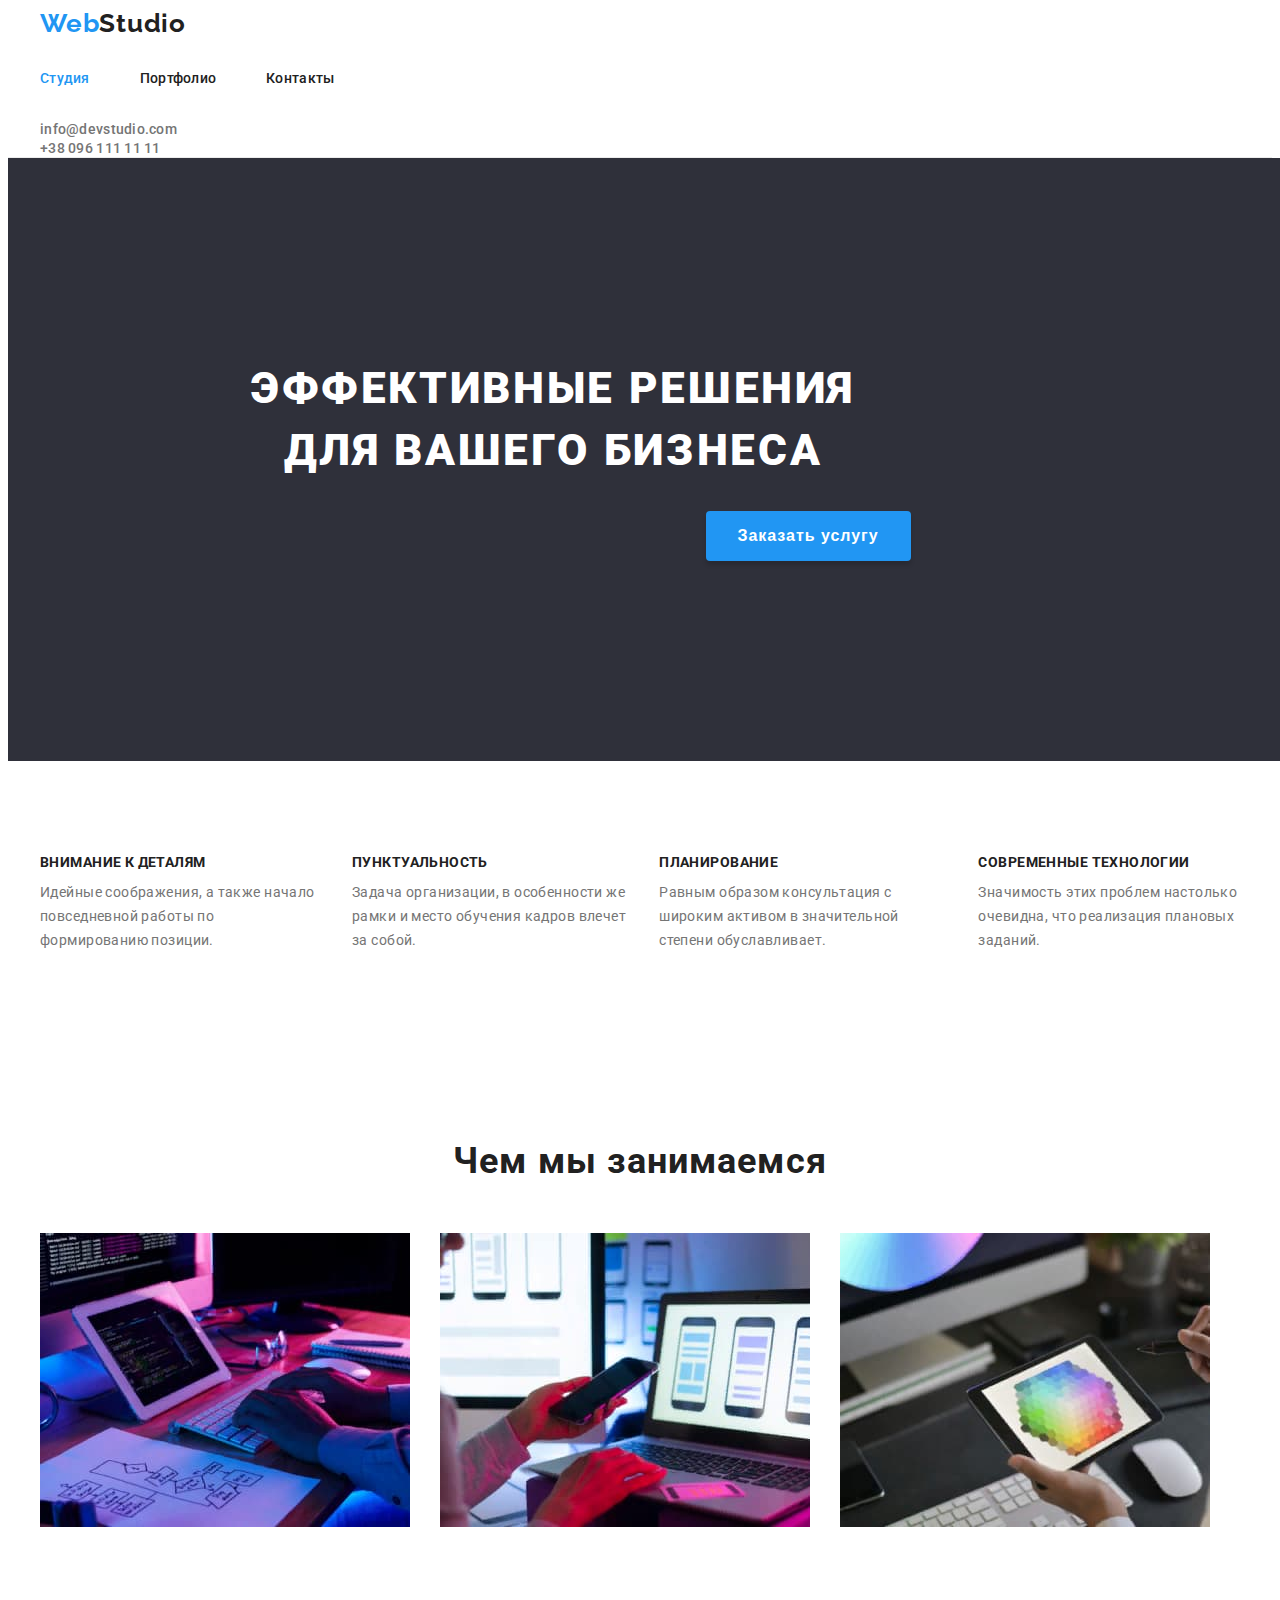
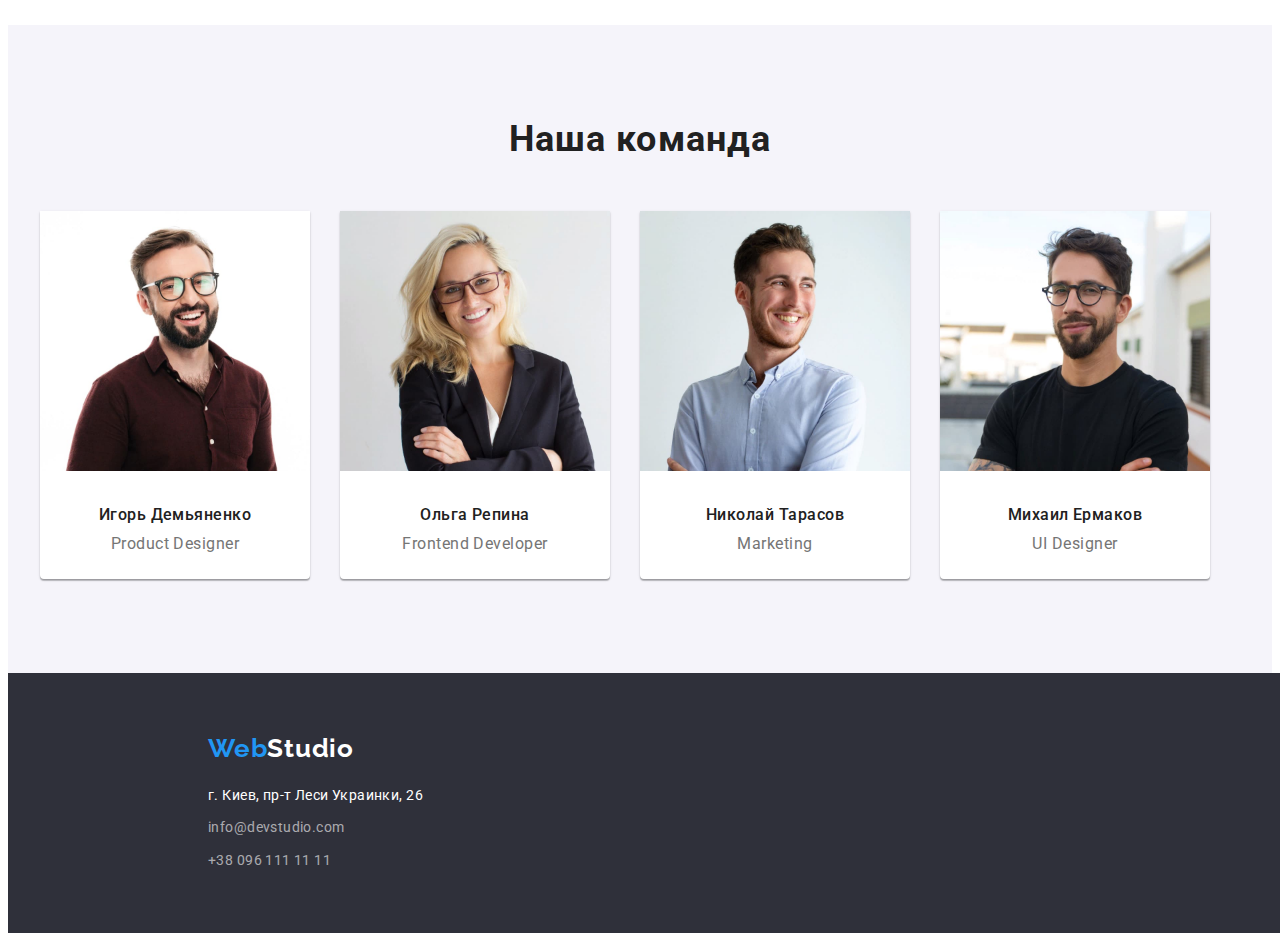
==== commit f4ccedc1: "1" ====
--- a/index.html
+++ b/index.html
@@ -25,47 +25,37 @@
     <!--✌️Шапка Страницы🤞-->
     <header class="main-header">
       <div class="conteiner">
-        <div class="page-header">
-          <nav class="main-nav">
-            <a href="" class="logo"><span>Web</span>Studio</a>
-            <ul class="nav-list">
-              <li class="nav-item">
-                <a href="./index.html" class="nav-link"><span>Студия</span></a>
-              </li>
-              <li class="nav-item">
-                <a href="./portfolio.html" class="nav-link">Портфолио</a>
-              </li>
-              <li class="nav-item"><a href="" class="nav-link">Контакты</a></li>
-            </ul>
-          </nav>
-          <ul class="nav-list-contacts">
-            <li class="nav-contacts">
-              <a href="mailto:info@devstudio.com" class="contacts"
-                >info@devstudio.com</a
-              >
+        <nav class="main-nav">
+          <a href="" class="logo"><span>Web</span>Studio</a>
+          <ul class="nav-list">
+            <li class="nav-item">
+              <a href="./index.html" class="nav-link"><span>Студия</span></a>
             </li>
-            <li class="nav-contacts">
-              <a href="tell:+380961111111" class="contacts"
-                >+38 096 111 11 11</a
-              >
+            <li class="nav-item">
+              <a href="./portfolio.html" class="nav-link">Портфолио</a>
             </li>
+            <li class="nav-item"><a href="" class="nav-link">Контакты</a></li>
           </ul>
-        </div>
+        </nav>
+
+        <ul class="nav-list-contacts">
+          <li class="nav-contacts">
+            <a href="mailto:info@devstudio.com" class="contacts"
+              >info@devstudio.com</a
+            >
+          </li>
+          <li class="nav-contacts">
+            <a href="tell:+380961111111" class="contacts">+38 096 111 11 11</a>
+          </li>
+        </ul>
       </div>
     </header>
     <main>
       <!--✌️Герой Страницы🤞-->
       <section class="section-hero">
         <div class="conteiner">
-          <div class="hero">
-            <h1 class="title">
-              Эффективные решения <br />
-              для вашего бизнеса
-            </h1>
-            <button type="button" class="button main-btn">
-              Заказать услугу
-            </button>
-          </div>
+          <h1 class="title">Эффективные решения для вашего бизнеса</h1>
+          <button type="button" class="button main-btn">Заказать услугу</button>
         </div>
       </section>
       <!--✌️Характеристики Страницы🤞-->
--- a/css/styles.css
+++ b/css/styles.css
@@ -43,39 +43,39 @@
 }
 /*--✌️Шапка Страницы🤞--*/
 .main-header {
-  border: 1px solid #ececec;
-}
-.page-header {
+  border-bottom: 1px solid #ececec;
+}
+
+/*-------✌️LOGO🤞------*/
+.logo {
+  font-style: normal;
+  font-family: Raleway;
+  font-weight: 700;
+  font-size: 26px;
+  line-height: 1.2;
+  letter-spacing: 0.03em;
+  color: var(--цвет-текста);
+  margin-right: 93px;
+}
+.logo > span {
+  color: var(--цвет-фокуса);
+}
+/*-----✌️нав список🤞---*/
+.nav-list {
+  display: flex;
+}
+.nav-item {
+  display: inline-block;
+}
+.nav-item:not(:last-child) {
+  margin-right: 50px;
+}
+.main-nav {
+  align-items: center;
+}
+.nav-link {
   padding-bottom: 32px;
   padding-top: 32px;
-  display: flex;
-}
-/*-------✌️LOGO🤞------*/
-.logo {
-  font-style: normal;
-  font-family: Raleway;
-  font-weight: 700;
-  font-size: 26px;
-  line-height: 1.2;
-  letter-spacing: 0.03em;
-  color: var(--цвет-текста);
-  margin-right: 93px;
-}
-.logo > span {
-  color: var(--цвет-фокуса);
-}
-/*-----✌️нав список🤞---*/
-.nav-item {
-  display: inline-block;
-}
-.nav-item:not(:last-child) {
-  margin-right: 50px;
-}
-.main-nav {
-  display: flex;
-  align-items: center;
-}
-.nav-link {
   display: inline-block;
   font-style: normal;
   font-weight: 500;
@@ -93,13 +93,10 @@
   color: var(--цвет-фокуса);
 }
 .nav-list-contacts {
-  display: flex;
-  margin-left: auto;
-  align-items: center;
-}
-.nav-contacts:not(:last-child) {
-  margin-right: 50px;
-}
+}
+.nav-contacts {
+}
+
 .contacts {
   font-style: normal;
   font-weight: 500;
@@ -114,15 +111,16 @@
 }
 /*----✌️Герой Страницы🤞-----*/
 .section-hero {
-  max-width: 1600px;
-  background-color: var(--цвет-футер-фон);
-}
-.hero {
   padding-top: 200px;
   padding-bottom: 200px;
   text-align: center;
-}
+  width: 1600px;
+
+  background-color: var(--цвет-футер-фон);
+}
+
 .title {
+  max-width: 690px;
   font-style: normal;
   font-weight: 900;
   font-size: 44px;
@@ -159,8 +157,15 @@
 }
 /*--✌️Характеристики Страницы🤞---*/
 .is-hidden {
-  text-align: center;
-  margin-bottom: 30px;
+  position: absolute;
+  width: 1px;
+  height: 1px;
+  margin: -1px;
+  padding: 0;
+  overflow: hidden;
+  border: 0;
+  clip: rect(0 0 0 0);
+  text-align: center;
 }
 .Specifications {
   padding-bottom: 94px;
@@ -270,7 +275,7 @@
   margin-bottom: 20px;
 }
 .footer-page {
-  max-width: 1600px;
+  width: 1600px;
   background-color: var(--цвет-футер-фон);
 }
 .footer-contacts {
@@ -337,27 +342,37 @@
 }
 /*--✌️ПЕРЕЧЕНЬ продукта Страницы🤞--*/
 .product-name {
-  font-weight: bold;
+  font-weight: 700;
   font-size: 18px;
   line-height: 2;
   letter-spacing: 0.06em;
-}
-.product-link {
+  margin-bottom: 4px;
+}
+.product-text {
   font-size: 16px;
   line-height: 1.87;
   letter-spacing: 0.03em;
+  color: var(--основной-цвет);
 }
 .product-list {
   display: flex;
   flex-wrap: wrap;
   padding: 0;
-  margin-bottom: -30px;
-  margin-right: -30px;
 }
 .product-item {
+  width: 370px;
+  height: 404px;
   background: var(--цвет-фона);
   border: 1px solid #eeeeee;
   margin-bottom: 30px;
   margin-right: 30px;
-  flex-basis: calc((100% / 3-30px));
-}
+}
+.product-item:nth-child(3n) {
+  margin-right: 0px;
+}
+.product-item:nth-last-child(-n + 3) {
+  margin-bottom: 0px;
+}
+.product {
+  margin: 20px 24px;
+}
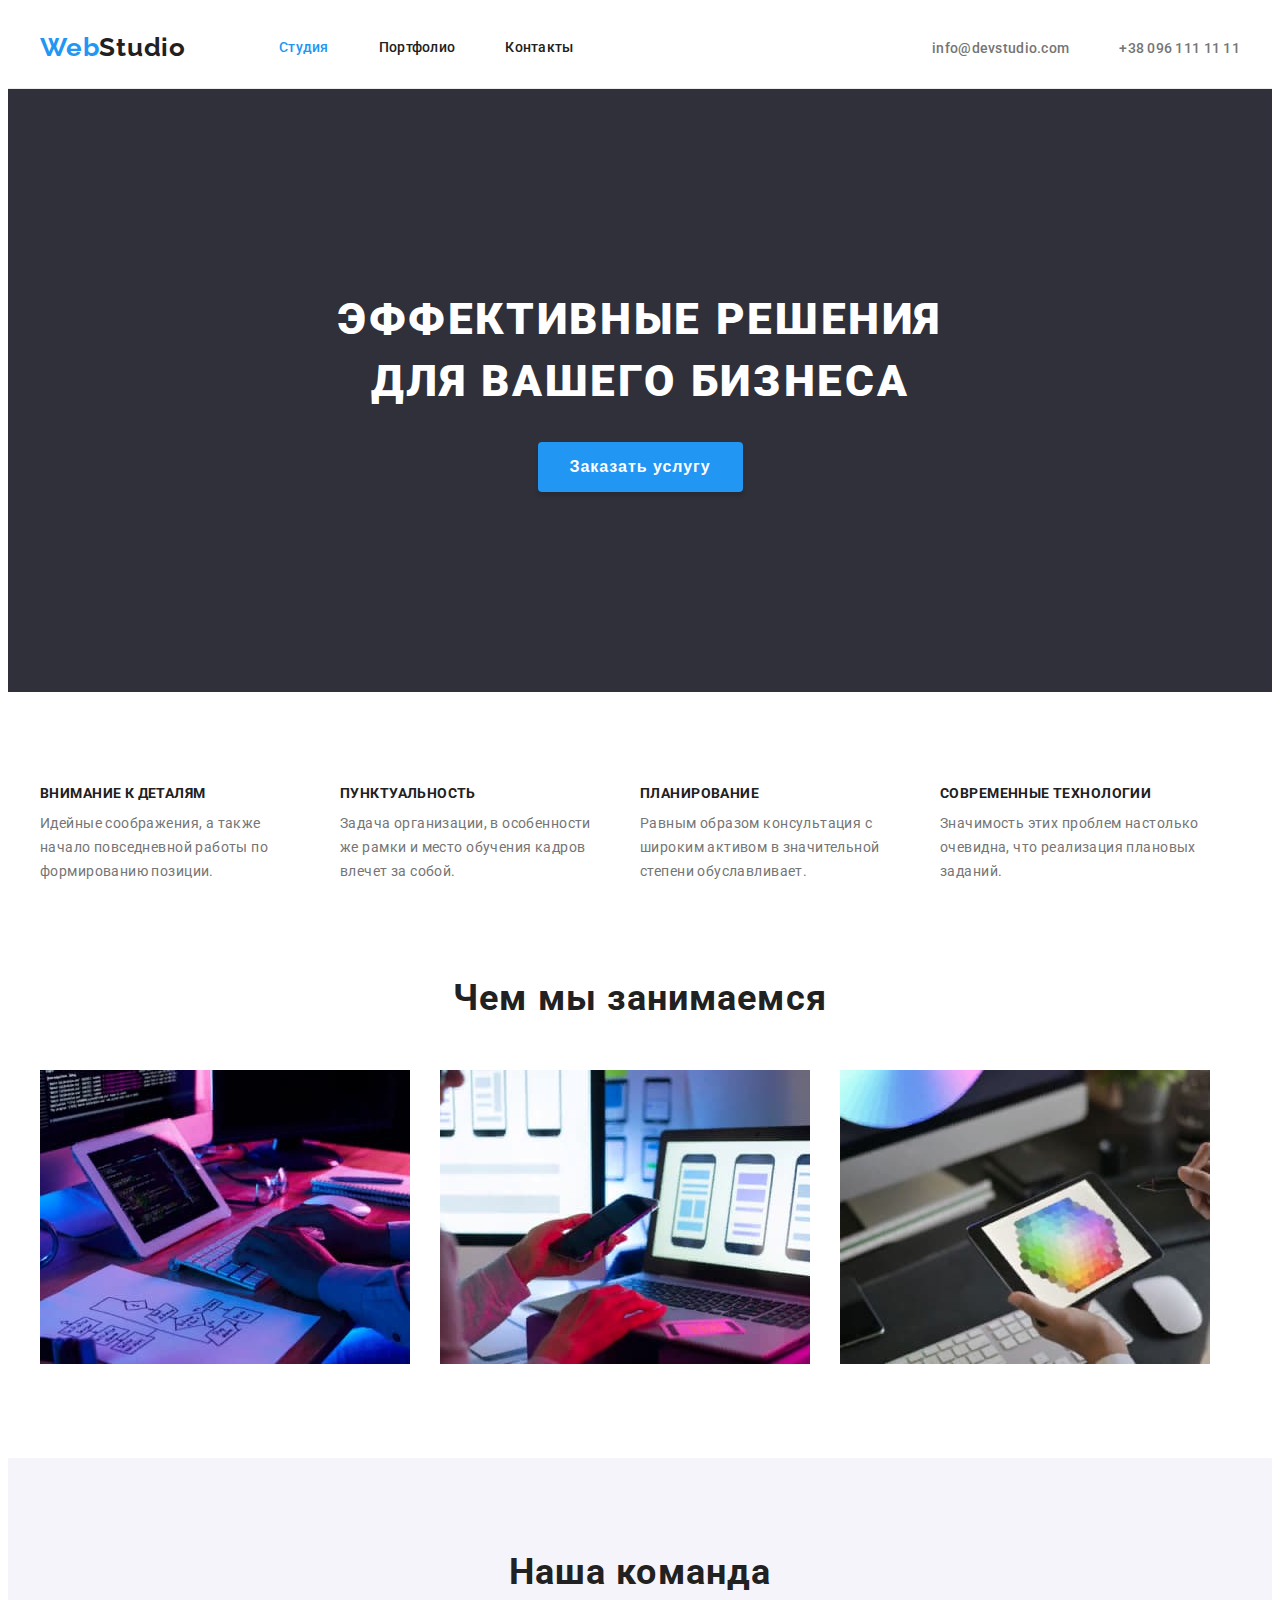
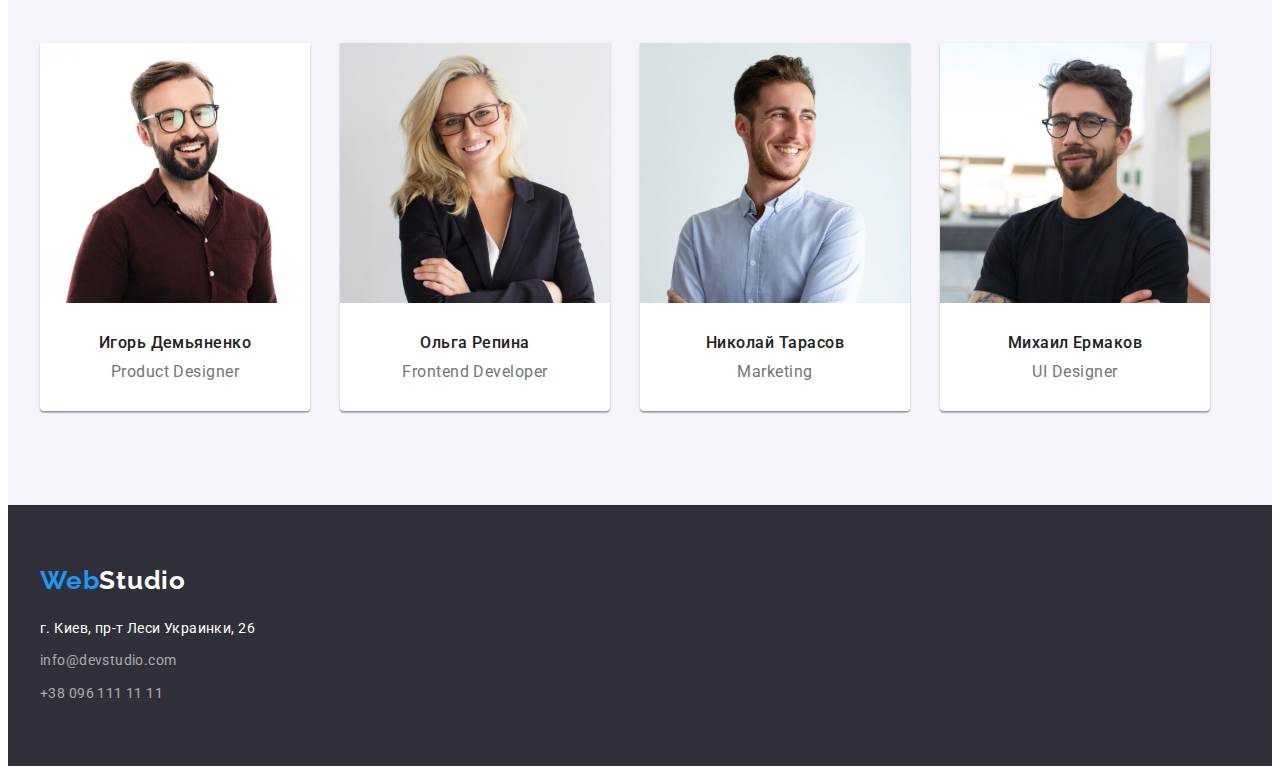
==== commit da279cd4: "1" ====
--- a/index.html
+++ b/index.html
@@ -24,9 +24,9 @@
   <body>
     <!--✌️Шапка Страницы🤞-->
     <header class="main-header">
-      <div class="conteiner">
+      <div class="conteiner page-header">
+        <a href="" class="logo"><span>Web</span>Studio</a>
         <nav class="main-nav">
-          <a href="" class="logo"><span>Web</span>Studio</a>
           <ul class="nav-list">
             <li class="nav-item">
               <a href="./index.html" class="nav-link"><span>Студия</span></a>
@@ -121,36 +121,32 @@
           <h2 class="our-team">Наша команда</h2>
           <ul class="team-list">
             <li class="team-item">
-              <div class="amg">
-                <img src="images/igor.jpg" alt="photo igor" width="270" />
-              </div>
+              <img src="images/igor.jpg" alt="photo igor" width="270" />
+
               <div class="team-person">
                 <h3 class="name">Игорь Демьяненко</h3>
                 <p class="profession">Product Designer</p>
               </div>
             </li>
             <li class="team-item">
-              <div class="amg">
-                <img src="images/olga.jpg" alt="photo olga" width="270" />
-              </div>
+              <img src="images/olga.jpg" alt="photo olga" width="270" />
+
               <div class="team-person">
                 <h3 class="name">Ольга Репина</h3>
                 <p class="profession">Frontend Developer</p>
               </div>
             </li>
             <li class="team-item">
-              <div class="amg">
-                <img src="images/nikolai.jpg" alt="photo nikolai" width="270" />
-              </div>
+              <img src="images/nikolai.jpg" alt="photo nikolai" width="270" />
+
               <div class="team-person">
                 <h3 class="name">Николай Тарасов</h3>
                 <p class="profession">Marketing</p>
               </div>
             </li>
             <li class="team-item">
-              <div class="amg">
-                <img src="images/mixail.jpg" alt="photo mixail" width="270" />
-              </div>
+              <img src="images/mixail.jpg" alt="photo mixail" width="270" />
+
               <div class="team-person">
                 <h3 class="name">Михаил Ермаков</h3>
                 <p class="profession">UI Designer</p>
@@ -163,24 +159,22 @@
     <!--✌️Нижняя часть страницы🤞-->
     <footer class="footer-page">
       <div class="conteiner">
-        <div class="main-footer">
-          <a href="" class="logo2">Web<span>Studio</span></a>
-          <address>
-            <p class="footer-text">г. Киев, пр-т Леси Украинки, 26</p>
-            <ul class="footer-contacts">
-              <li class="footer-item">
-                <a href="mailto:info@devstudio.com" class="footer-contacts"
-                  >info@devstudio.com</a
-                >
-              </li>
-              <li class="footer-item">
-                <a href="tell:+380961111111" class="footer-contacts"
-                  >+38 096 111 11 11</a
-                >
-              </li>
-            </ul>
-          </address>
-        </div>
+        <a href="" class="logo2">Web<span>Studio</span></a>
+        <address>
+          <p class="footer-text">г. Киев, пр-т Леси Украинки, 26</p>
+          <ul class="footer-contacts">
+            <li class="footer-item">
+              <a href="mailto:info@devstudio.com" class="footer-contacts"
+                >info@devstudio.com</a
+              >
+            </li>
+            <li class="footer-item">
+              <a href="tell:+380961111111" class="footer-contacts"
+                >+38 096 111 11 11</a
+              >
+            </li>
+          </ul>
+        </address>
       </div>
     </footer>
   </body>
--- a/css/styles.css
+++ b/css/styles.css
@@ -34,6 +34,9 @@
   list-style: none;
   padding: 0;
 }
+img {
+  display: block;
+}
 .conteiner {
   width: 1200px;
   margin-left: auto;
@@ -45,6 +48,10 @@
 .main-header {
   border-bottom: 1px solid #ececec;
 }
+.page-header {
+  display: flex;
+  align-items: center;
+}
 
 /*-------✌️LOGO🤞------*/
 .logo {
@@ -64,9 +71,7 @@
 .nav-list {
   display: flex;
 }
-.nav-item {
-  display: inline-block;
-}
+
 .nav-item:not(:last-child) {
   margin-right: 50px;
 }
@@ -93,10 +98,12 @@
   color: var(--цвет-фокуса);
 }
 .nav-list-contacts {
-}
-.nav-contacts {
-}
-
+  display: flex;
+  margin-left: auto;
+}
+.nav-contacts:not(:last-child) {
+  margin-right: 50px;
+}
 .contacts {
   font-style: normal;
   font-weight: 500;
@@ -114,40 +121,38 @@
   padding-top: 200px;
   padding-bottom: 200px;
   text-align: center;
-  width: 1600px;
-
   background-color: var(--цвет-футер-фон);
 }
 
 .title {
-  max-width: 690px;
+  max-width: 696px;
   font-style: normal;
   font-weight: 900;
   font-size: 44px;
   line-height: 1.4;
-  text-align: center;
   letter-spacing: 0.06em;
   text-transform: uppercase;
   color: var(--цвет-фона);
   margin-bottom: 30px;
+  margin-left: auto;
+  margin-right: auto;
 }
 
 .button {
   display: inline-block;
-  font-weight: 700;
-  font-size: 16px;
-  line-height: 1.87;
-  align-items: center;
-  text-align: center;
-  letter-spacing: 0.06em;
-  padding: 10px 32px;
   box-shadow: 0px 4px 4px rgba(0, 0, 0, 0.15);
   border-radius: 4px;
   border-style: none;
-}
-
+  background-color: var(--цвет-фокуса);
+}
 .main-btn {
-  background-color: var(--цвет-фокуса);
+  font-weight: 700;
+  font-size: 16px;
+  line-height: 1.87;
+  align-items: center;
+  text-align: center;
+  letter-spacing: 0.06em;
+  padding: 10px 32px;
   color: var(--цвет-фона);
 }
 .button:hover,
@@ -168,11 +173,13 @@
   text-align: center;
 }
 .Specifications {
-  padding-bottom: 94px;
   padding-top: 94px;
 }
 .Specifications-list {
   display: flex;
+}
+.Specifications-item {
+  width: 270px;
 }
 .Specifications-item:not(:last-child) {
   margin-right: 30px;
@@ -228,7 +235,6 @@
 }
 .team-item {
   width: 270px;
-  height: 368px;
   box-shadow: 0px 1px 3px rgba(0, 0, 0, 0.12), 0px 1px 1px rgba(0, 0, 0, 0.14),
     0px 2px 1px rgba(0, 0, 0, 0.2);
   border-radius: 0px 0px 4px 4px;
@@ -253,8 +259,8 @@
 }
 
 .team-person {
-  margin-top: 30px;
-  margin-bottom: 30px;
+  padding-top: 30px;
+  padding-bottom: 30px;
 }
 /*---✌️Нижняя часть страницы🤞---*/
 /*--✌️Нижняя часть LOGO🤞---*/
@@ -275,7 +281,8 @@
   margin-bottom: 20px;
 }
 .footer-page {
-  width: 1600px;
+  padding-top: 60px;
+  padding-bottom: 60px;
   background-color: var(--цвет-футер-фон);
 }
 .footer-contacts {
@@ -298,10 +305,7 @@
   color: var(--цвет-фона);
   margin-bottom: 9px;
 }
-.main-footer {
-  padding-top: 60px;
-  padding-bottom: 60px;
-}
+
 .footer-item:not(:last-child) {
   margin-bottom: 9px;
 }
@@ -361,9 +365,7 @@
 }
 .product-item {
   width: 370px;
-  height: 404px;
   background: var(--цвет-фона);
-  border: 1px solid #eeeeee;
   margin-bottom: 30px;
   margin-right: 30px;
 }
@@ -374,5 +376,8 @@
   margin-bottom: 0px;
 }
 .product {
-  margin: 20px 24px;
-}
+  padding: 20px 24px;
+  border-bottom: 1px solid #eeeeee;
+  border-left: 1px solid #eeeeee;
+  border-right: 1px solid #eeeeee;
+}
